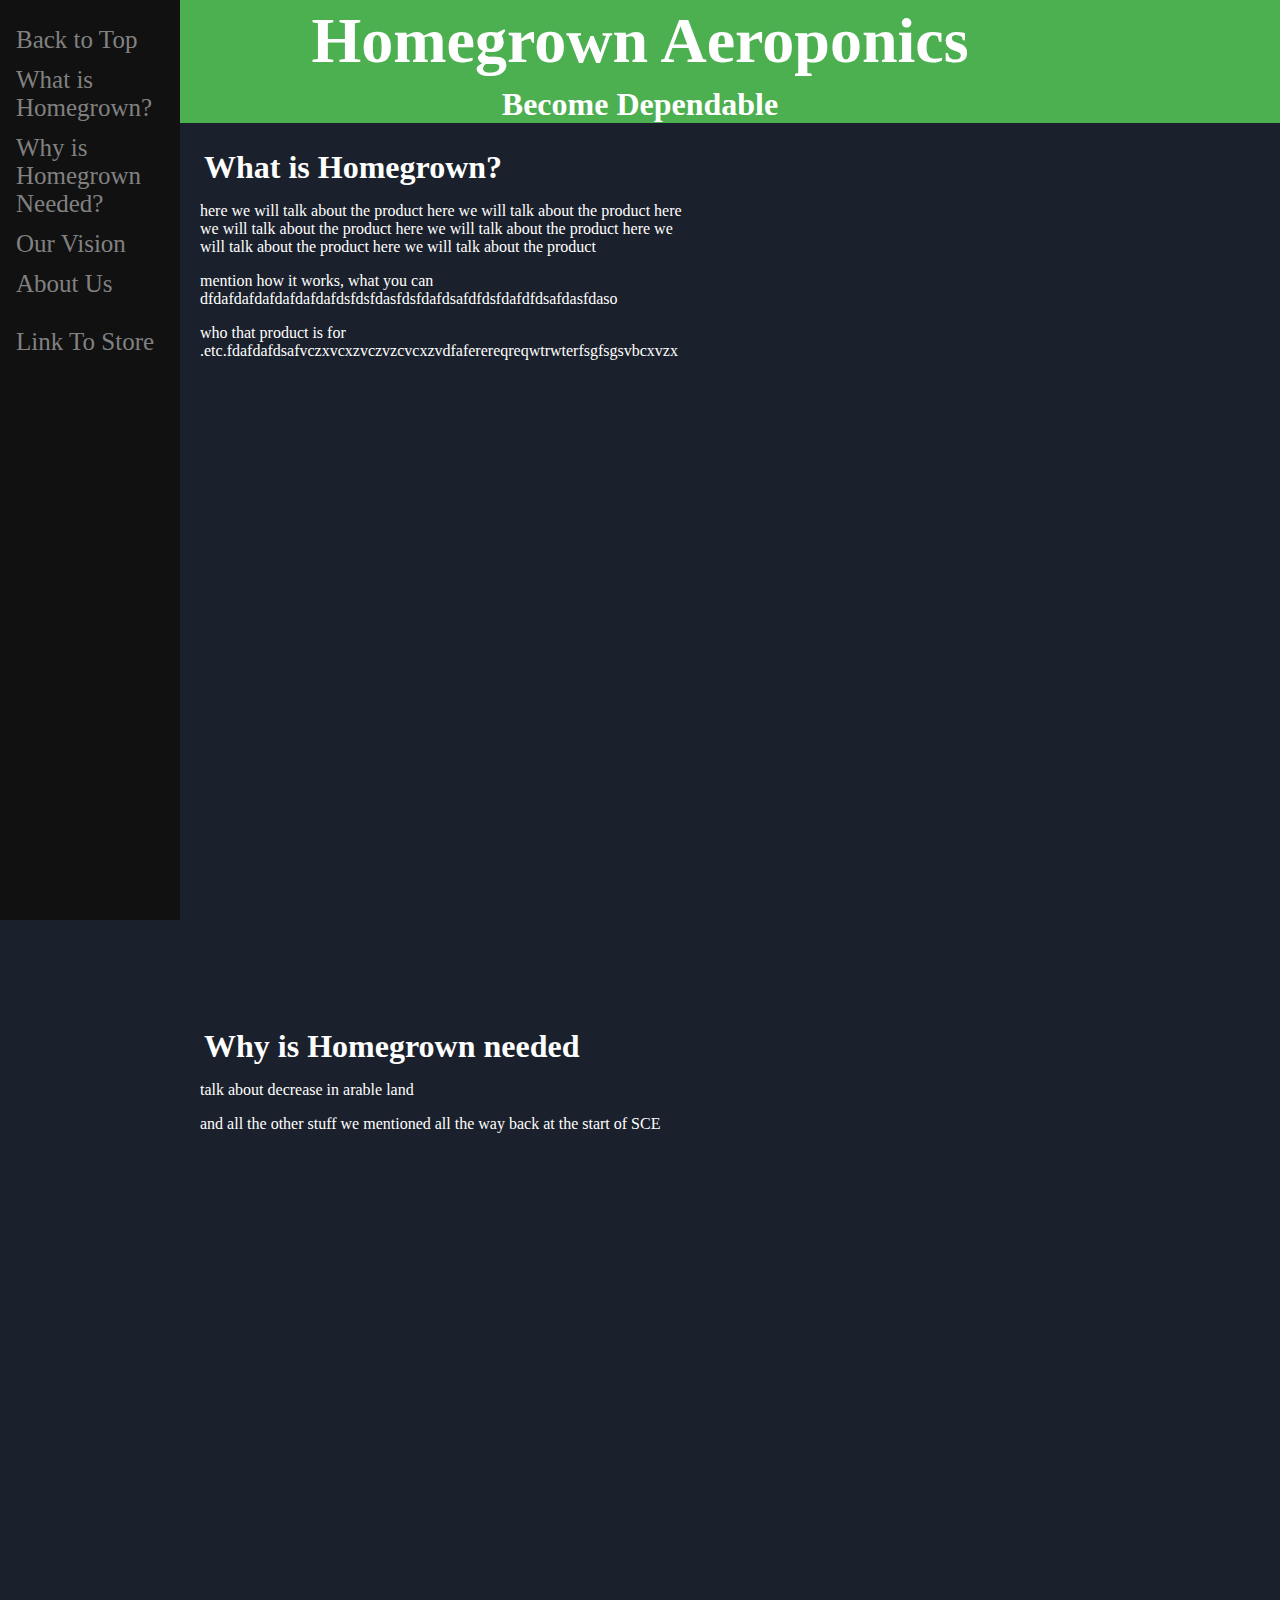
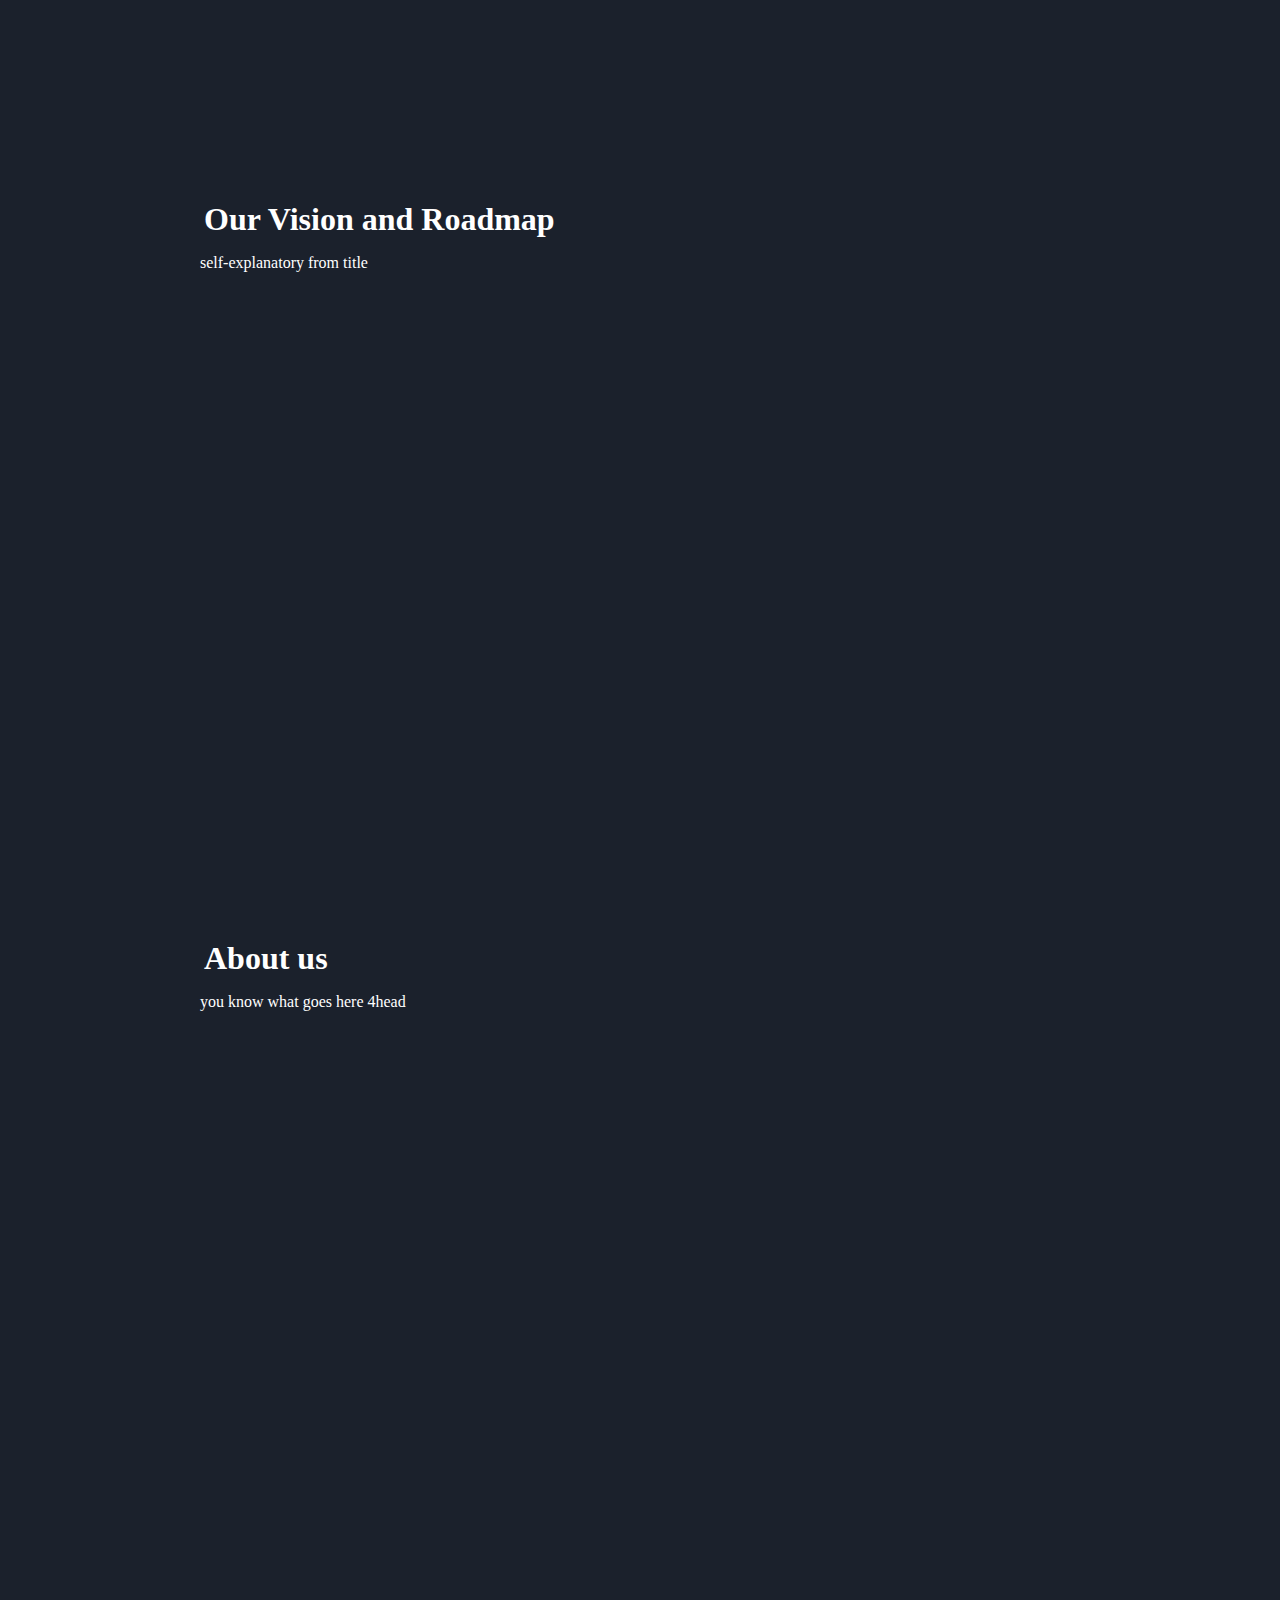
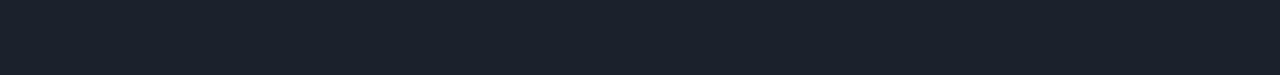
==== index.html @ cb5ba288 "Update index.html" ====
<!DOCTYPE html>
<html lang="en">
<head>
<link rel="stylesheet" href="styles.css">
<Title>Homegrown Aeroponics</title>
</head>
<body>
<!--heading of page-->
<div class="ButtonDiv">
<!--<img src="badabong.png" style="width:5%;position: absolute;margin-left:800;"> no image-->
<h1 id="topofpage" class="title">Homegrown Aeroponics</h1>
<h2 class="subtitle">Become Dependable</h2>
</div>
<!--heading of page-->

<div class="SidePanel">
	<a href="#topofpage">Back to Top</a>
	<a href="#Whatis">What is Homegrown?</a>
	<a href="#Whyis">Why is Homegrown Needed?</a>
	<a href="#futureof">Our Vision</a>
	<a href="#aboutus">About Us</a>
	<br>
	<a onclick="">Link To Store</a>
</div>

<br>
<div class="SideTextArea">
<h2 id="Whatis">What is Homegrown?</h2>
<p>here we will talk about the product here we will talk about the product here we will talk about the product here we will talk about the product here we will talk about the product here we will talk about the product </p>
<p>mention how it works, what you can dfdafdafdafdafdafdafdsfdsfdasfdsfdafdsafdfdsfdafdfdsafdasfdaso</p>
<p>who that product is for .etc.fdafdafdsafvczxvcxzvczvzcvcxzvdfaferereqreqwtrwterfsgfsgsvbcxvzx</p>
</div>

<br><br><br><br><br><br><br><br><br><br><br><br><br><br><br><br><br><br>
<br><br><br><br><br><br><br><br><br><br><br><br><br><br><br><br><br><br>

<div class="SideTextArea">
<h2 id="Whyis">Why is Homegrown needed</h2>
<p>talk about decrease in arable land<p>
<p>and all the other stuff we mentioned all the way back at the start of SCE<p>
</div>

<br><br><br><br><br><br><br><br><br><br><br><br><br><br><br><br><br><br>
<br><br><br><br><br><br><br><br><br><br><br><br><br><br><br><br><br><br>

<div class="SideTextArea">
<h2 id="futureof">Our Vision and Roadmap</h2>
<p>self-explanatory from title<p>
</div>

<br><br><br><br><br><br><br><br><br><br><br><br><br><br><br><br><br><br>
<br><br><br><br><br><br><br><br><br><br><br><br><br><br><br><br><br><br>

<div class="SideTextArea">
<h2 id="aboutus">About us</h2>
<p>you know what goes here 4head</p>
<br><br><br><br><br><br><br><br><br><br><br><br><br><br><br><br><br><br>
<br><br><br><br><br><br><br><br><br><br><br><br><br><br><br><br><br><br>
</div>
</body>
</html>
---- styles.css ----
body
{
	background-color:#1b212c;
	margin:0;
}
html 
{
  scroll-behavior: smooth;
}

.ButtonDiv
{
	background-color:#4CAF50;
	text-align:center;
	margin-top:-4px;
	transition: 1s ease;
}
.button
{
	background-color:#4CAF50;
	border: none;
	color: white;
	padding: 5px 5px;
	text-align: center;
	text-decoration: none;
	display: inline-block;
	font-size: 20px;
	margin: 4px 2px;
	cursor: pointer;
	transition: 1s ease;
}

.button:hover
{
	background-color: rgba(0, 0, 0, 0.3);
}
.Area
{
	background-color:blue
}
.title
{
	color:white;
	text-align: center;
	font-size:64px;
	margin-top: 4px;
	margin-bottom: 4px;
	padding-top: 4px;
	padding-bottom: 4px;
}
.subtitle
{
	color:white;
	text-align: center;
	font-size:32px;
	margin-top: 4px;

}

h1
{
	color:white;
	font-size: 64px;
	margin-top: 4px;
	margin-bottom: 4px;
}
h2,h3,h4,h5,h6 
{
	color:white;
	font-size: 32px;
	margin: 4px 4px;
}
p
{
	color: white;
}
.SideTextArea
{
	height: 100%;
	width: 500px;
	z-index: 1;
	top:0;
	padding-left:200px;
	transition: 1s ease;
}
.SidePanel
{
	height: 100%;
	width: 180px;
	position: fixed;
	z-index: 1;
	top:0;
	left:0;
	background-color: #111;
	overflow-x: hidden;
	padding-top: 20px;
	transition: 1s ease;
}
.SidePanel a 
{
	padding: 6px 8px 6px 16px;
	text-decoration: none;
	font-size: 25px;
	color: #818181;
	display: block;
}
.SidePanel a:hover 
{
	color: #f1f1f1;
}
.main 
{
	margin-left: 160px; 
	padding: 0px 10px;
}
@media screen and (max-height: 450px) 
{
  .sidenav {padding-top: 15px;}
  .sidenav a {font-size: 18px;}
}
.maintext
{
	text-align:center;
	font-size: 24px;
}

/*images*/
.cursor
{
	cursor: pointer;
}
.ImgGallery /*the mainDiv class for images*/
{
	display:block;
	margin-left:auto;
	margin-right:auto;
	position: relative; 
	max-width: 800px;
}
.Images /*Div Class for the images themselves*/
{
	display:none;
	position:relative;
	text-align:center;/*centers the images*/
}
.CapCon
{
	height:auto;
	width:100%;
}
.fadeout
{
	-webkit-animation-name: fade;
	-webkit-animation-duration: 1.5s;
	animation-name: fade;
	animation-duration: 1.5s;
}
.CaptionText
{
	position: absolute;
	bottom: 0;
	background: rgba(0, 0, 0, 0.5); 
	width: 100%;
	transition: .5s ease;
	opacity:1;
	color: white;
	font-size: 20px;
	padding: 20px;
}
.row:after 
{
  content: "";
  display: table;
  clear: both;
}
.column 
{
  float: left;
  width: 16.66%;
}
.Thumbnail
{
	opacity:0.5;
}
.active, .Thumbnail:hover
{
	opacity: 1;
}
@-webkit-keyframes fade
{
	from {opacity: .4}
	to {opacity: 1}
}

@keyframes fade
{
  from {opacity: .4}
  to {opacity: 1}
}
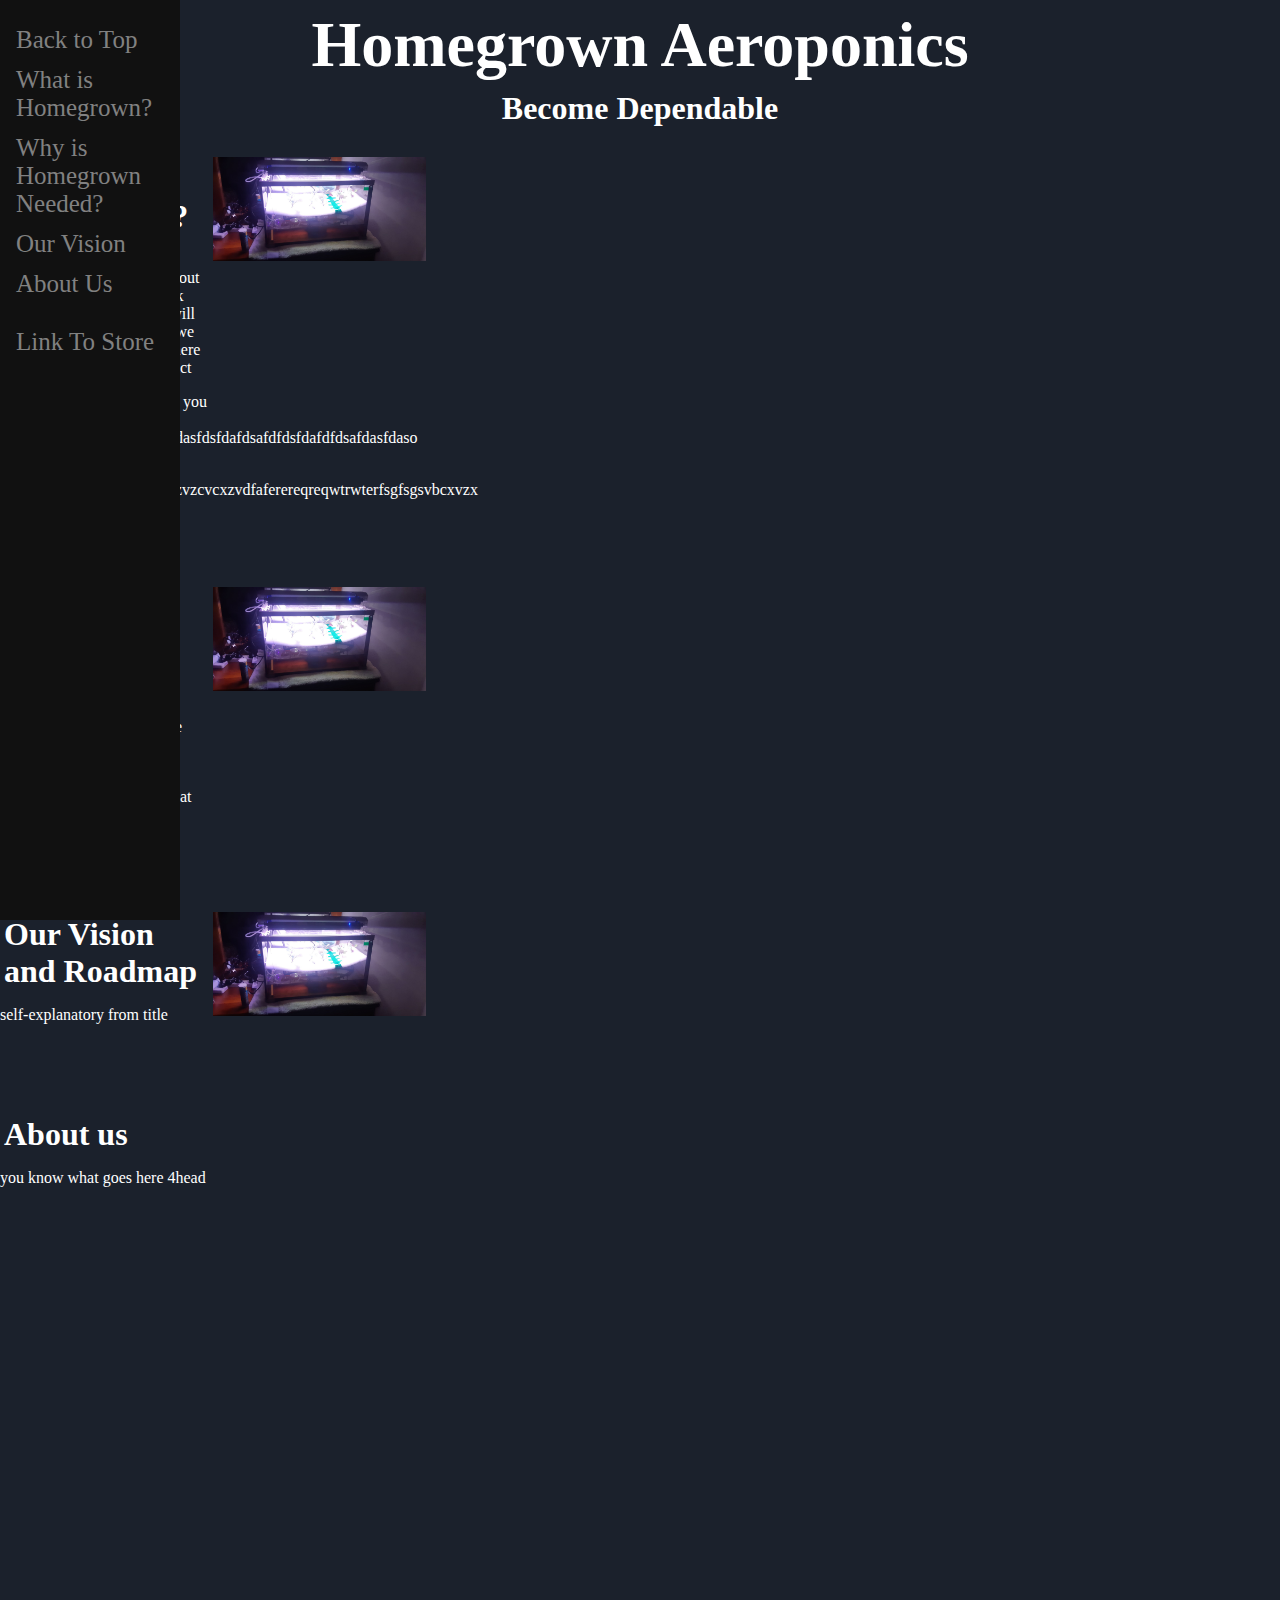
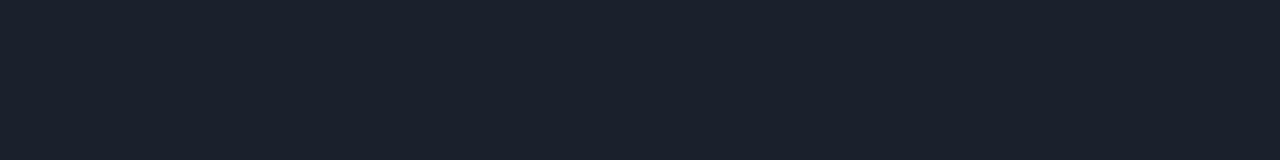
==== commit 3b66323b: "Update index.html" ====
--- a/index.html
+++ b/index.html
@@ -6,8 +6,7 @@
 </head>
 <body>
 <!--heading of page-->
-<div class="ButtonDiv">
-<!--<img src="badabong.png" style="width:5%;position: absolute;margin-left:800;"> no image-->
+<div class="Header">
 <h1 id="topofpage" class="title">Homegrown Aeroponics</h1>
 <h2 class="subtitle">Become Dependable</h2>
 </div>
@@ -22,38 +21,60 @@
 	<br>
 	<a onclick="">Link To Store</a>
 </div>
-
 <br>
-<div class="SideTextArea">
+<div class="AreaBox row">		
+<div class="column">
 <h2 id="Whatis">What is Homegrown?</h2>
-<p>here we will talk about the product here we will talk about the product here we will talk about the product here we will talk about the product here we will talk about the product here we will talk about the product </p>
-<p>mention how it works, what you can dfdafdafdafdafdafdafdsfdsfdasfdsfdafdsafdfdsfdafdfdsafdasfdaso</p>
-<p>who that product is for .etc.fdafdafdsafvczxvcxzvczvzcvcxzvdfaferereqreqwtrwterfsgfsgsvbcxvzx</p>
+<p> here we will talk about the product here we will talk about the product here we will talk about the product here we will talk about the product here we will talk about the product here we will talk about the product </p>
+<p> mention how it works, what you can dfdafdafdafdafdafdafdsfdsfdasfdsfdafdsafdfdsfdafdfdsafdasfdaso</p>
+<p> who that product is for .etc.fdafdafdsafvczxvcxzvczvzcvcxzvdfaferereqreqwtrwterfsgfsgsvbcxvzx</p>
+</div>
+<div class="column">
+<img style ="width:100%" src="test2.png">
+</div>
 </div>
 
-<br><br><br><br><br><br><br><br><br><br><br><br><br><br><br><br><br><br>
-<br><br><br><br><br><br><br><br><br><br><br><br><br><br><br><br><br><br>
+<div>
+<br><br>
+<br><br>
+</div>
 
-<div class="SideTextArea">
-<h2 id="Whyis">Why is Homegrown needed</h2>
+<div class="AreaBox row">
+<div class="column">
+<h2 id="Whyis">Why is Homegrown needed?</h2>
 <p>talk about decrease in arable land<p>
 <p>and all the other stuff we mentioned all the way back at the start of SCE<p>
 </div>
+<div class="column">
+<img style ="width:100%" src="test2.png">
+</div>
+</div>
 
-<br><br><br><br><br><br><br><br><br><br><br><br><br><br><br><br><br><br>
-<br><br><br><br><br><br><br><br><br><br><br><br><br><br><br><br><br><br>
+<div>
+<br><br>
+<br><br>
+</div>
 
-<div class="SideTextArea">
+<div class="AreaBox row">
+<div class="column">
 <h2 id="futureof">Our Vision and Roadmap</h2>
 <p>self-explanatory from title<p>
 </div>
+<div class="column">
+<img style ="width:100%" src="test2.png">
+</div>
+</div>
 
-<br><br><br><br><br><br><br><br><br><br><br><br><br><br><br><br><br><br>
-<br><br><br><br><br><br><br><br><br><br><br><br><br><br><br><br><br><br>
+<div>
+<br><br>
+<br><br>
+</div>
 
-<div class="SideTextArea">
+<div class="AreaBox row">
+<div class="column">
 <h2 id="aboutus">About us</h2>
 <p>you know what goes here 4head</p>
+</div>
 <br><br><br><br><br><br><br><br><br><br><br><br><br><br><br><br><br><br>
 <br><br><br><br><br><br><br><br><br><br><br><br><br><br><br><br><br><br>
 </div>
--- a/styles.css
+++ b/styles.css
@@ -54,7 +54,7 @@
 	text-align: center;
 	font-size:32px;
 	margin-top: 4px;
-
+	padding-bottom: 8px;
 }
 
 h1
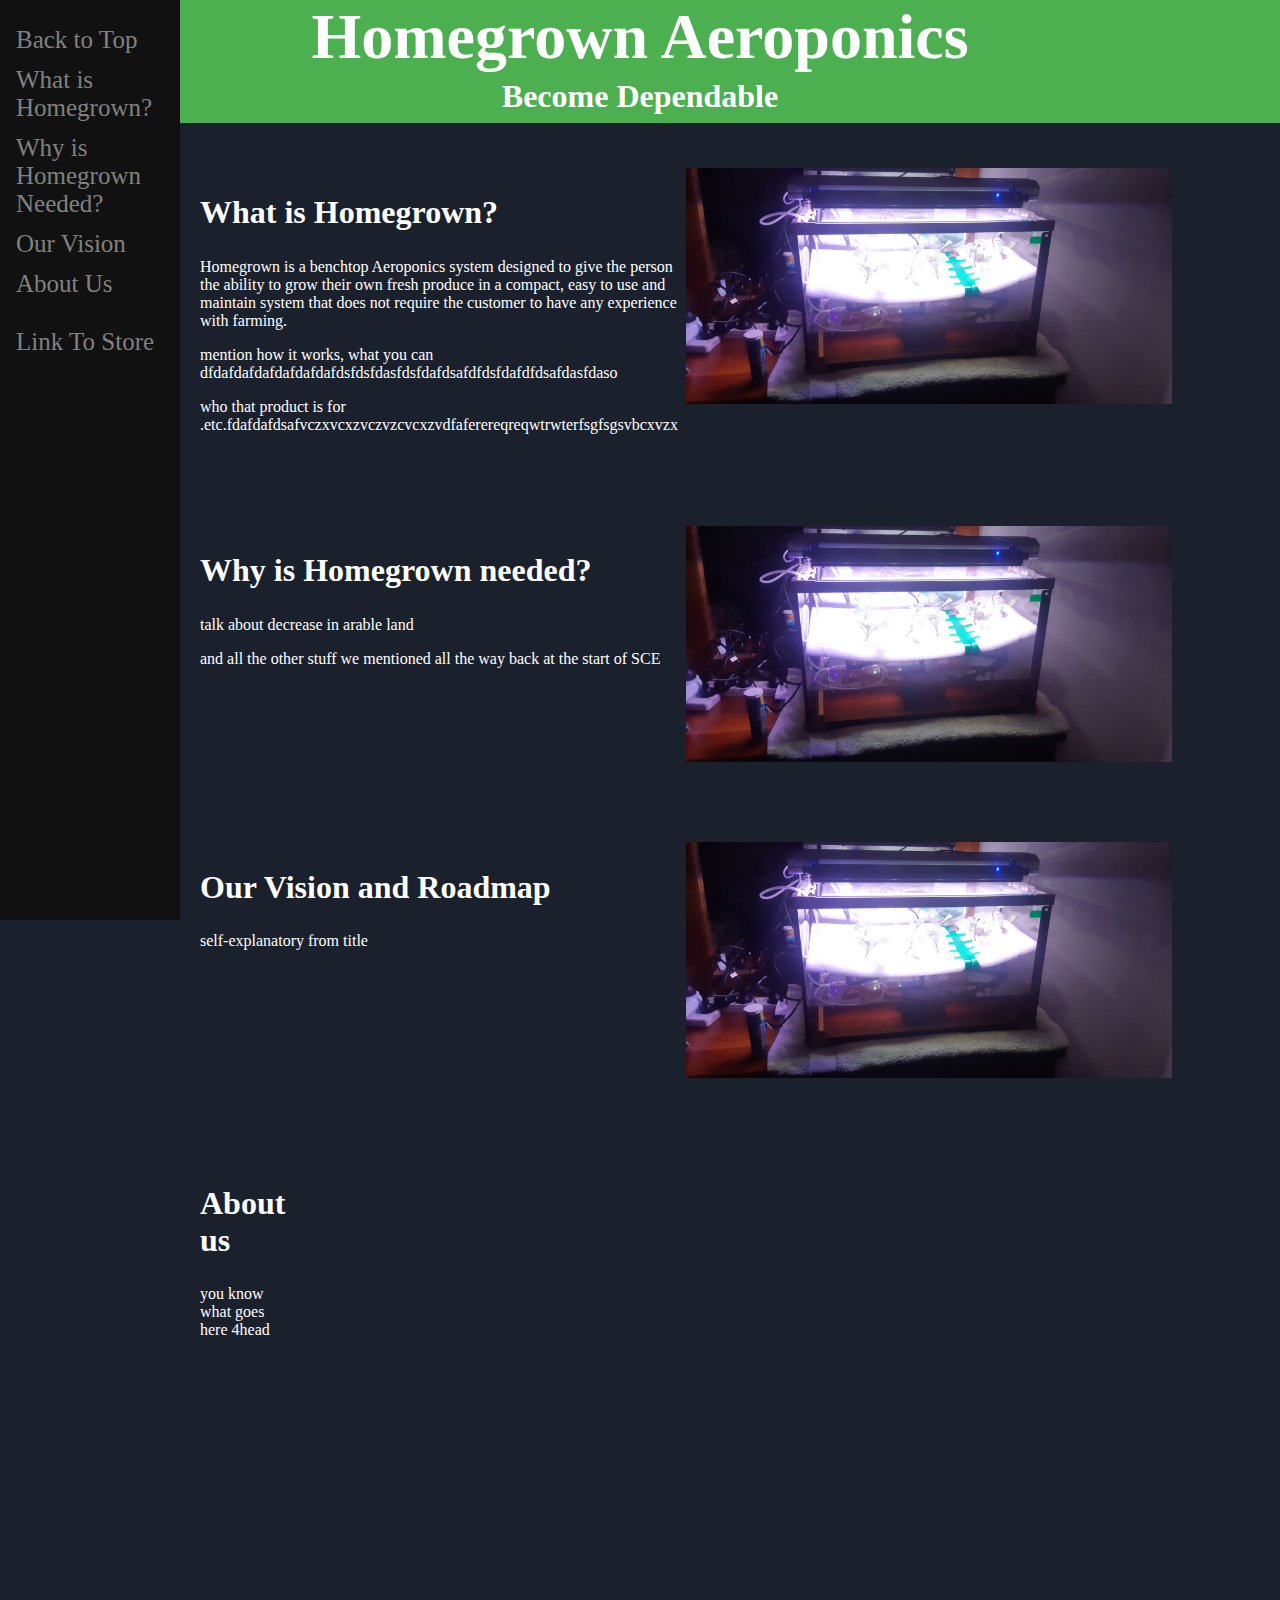
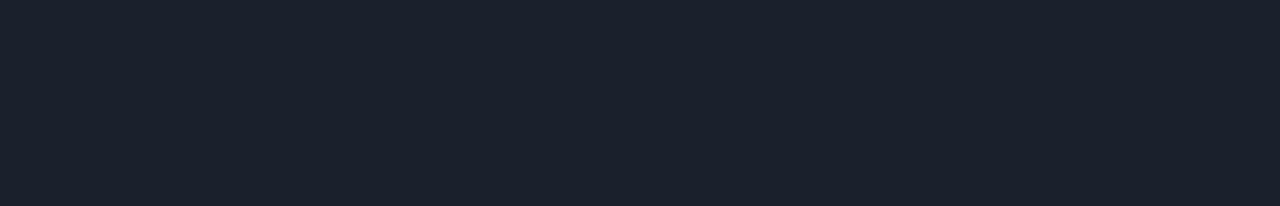
==== commit 22a789cd: "Update index.html" ====
--- a/index.html
+++ b/index.html
@@ -25,7 +25,7 @@
 <div class="AreaBox row">		
 <div class="column">
 <h2 id="Whatis">What is Homegrown?</h2>
-<p> here we will talk about the product here we will talk about the product here we will talk about the product here we will talk about the product here we will talk about the product here we will talk about the product </p>
+<p>Homegrown is a benchtop Aeroponics system designed to give the person the ability to grow their own fresh produce in a compact, easy to use and maintain system that does not require the customer to have any experience with farming.</p>
 <p> mention how it works, what you can dfdafdafdafdafdafdafdsfdsfdasfdsfdafdsafdfdsfdafdfdsafdasfdaso</p>
 <p> who that product is for .etc.fdafdafdsafvczxvcxzvczvzcvcxzvdfaferereqreqwtrwterfsgfsgsvbcxvzx</p>
 </div>
@@ -55,7 +55,7 @@
 <br><br>
 </div>
 
-<div class="AreaBox row">
+<div class="AreaBox row ">
 <div class="column">
 <h2 id="futureof">Our Vision and Roadmap</h2>
 <p>self-explanatory from title<p>
--- a/styles.css
+++ b/styles.css
@@ -8,49 +8,26 @@
   scroll-behavior: smooth;
 }
 
-.ButtonDiv
+.Header
 {
 	background-color:#4CAF50;
 	text-align:center;
 	margin-top:-4px;
 	transition: 1s ease;
 }
-.button
-{
-	background-color:#4CAF50;
-	border: none;
-	color: white;
-	padding: 5px 5px;
-	text-align: center;
-	text-decoration: none;
-	display: inline-block;
-	font-size: 20px;
-	margin: 4px 2px;
-	cursor: pointer;
-	transition: 1s ease;
-}
 
-.button:hover
-{
-	background-color: rgba(0, 0, 0, 0.3);
-}
-.Area
-{
-	background-color:blue
-}
 .title
 {
-	color:white;
 	text-align: center;
+	overflow-x: hidden;
 	font-size:64px;
 	margin-top: 4px;
 	margin-bottom: 4px;
-	padding-top: 4px;
-	padding-bottom: 4px;
+
 }
 .subtitle
 {
-	color:white;
+	overflow-x: hidden;
 	text-align: center;
 	font-size:32px;
 	margin-top: 4px;
@@ -61,27 +38,55 @@
 {
 	color:white;
 	font-size: 64px;
-	margin-top: 4px;
-	margin-bottom: 4px;
 }
 h2,h3,h4,h5,h6 
 {
 	color:white;
 	font-size: 32px;
-	margin: 4px 4px;
 }
 p
 {
 	color: white;
 }
-.SideTextArea
+
+.AreaBox
 {
 	height: 100%;
-	width: 500px;
+	padding-left:200px;
+	transition: 1s ease;
 	z-index: 1;
 	top:0;
-	padding-left:200px;
+	display:inline-block;
+	
+}
+.row:after
+{
+	content:"";
+	display:table;
+	clear:both;
+}
+.column
+{
+	float:left;
+	width:45%;
+	
+}
+
+.LeftArea
+{
+	width: 500px;
+}
+.RightImages
+{
+	height: 100%;
+	z-index: 1;
+	top:0;
+	padding-right:50px;
 	transition: 1s ease;
+	text-align:Right;
+	top:0;
+	
+
 }
 .SidePanel
 {
@@ -117,11 +122,6 @@
 {
   .sidenav {padding-top: 15px;}
   .sidenav a {font-size: 18px;}
-}
-.maintext
-{
-	text-align:center;
-	font-size: 24px;
 }
 
 /*images*/
@@ -167,17 +167,7 @@
 	font-size: 20px;
 	padding: 20px;
 }
-.row:after 
-{
-  content: "";
-  display: table;
-  clear: both;
-}
-.column 
-{
-  float: left;
-  width: 16.66%;
-}
+
 .Thumbnail
 {
 	opacity:0.5;
@@ -197,3 +187,5 @@
   from {opacity: .4}
   to {opacity: 1}
 }
+
+
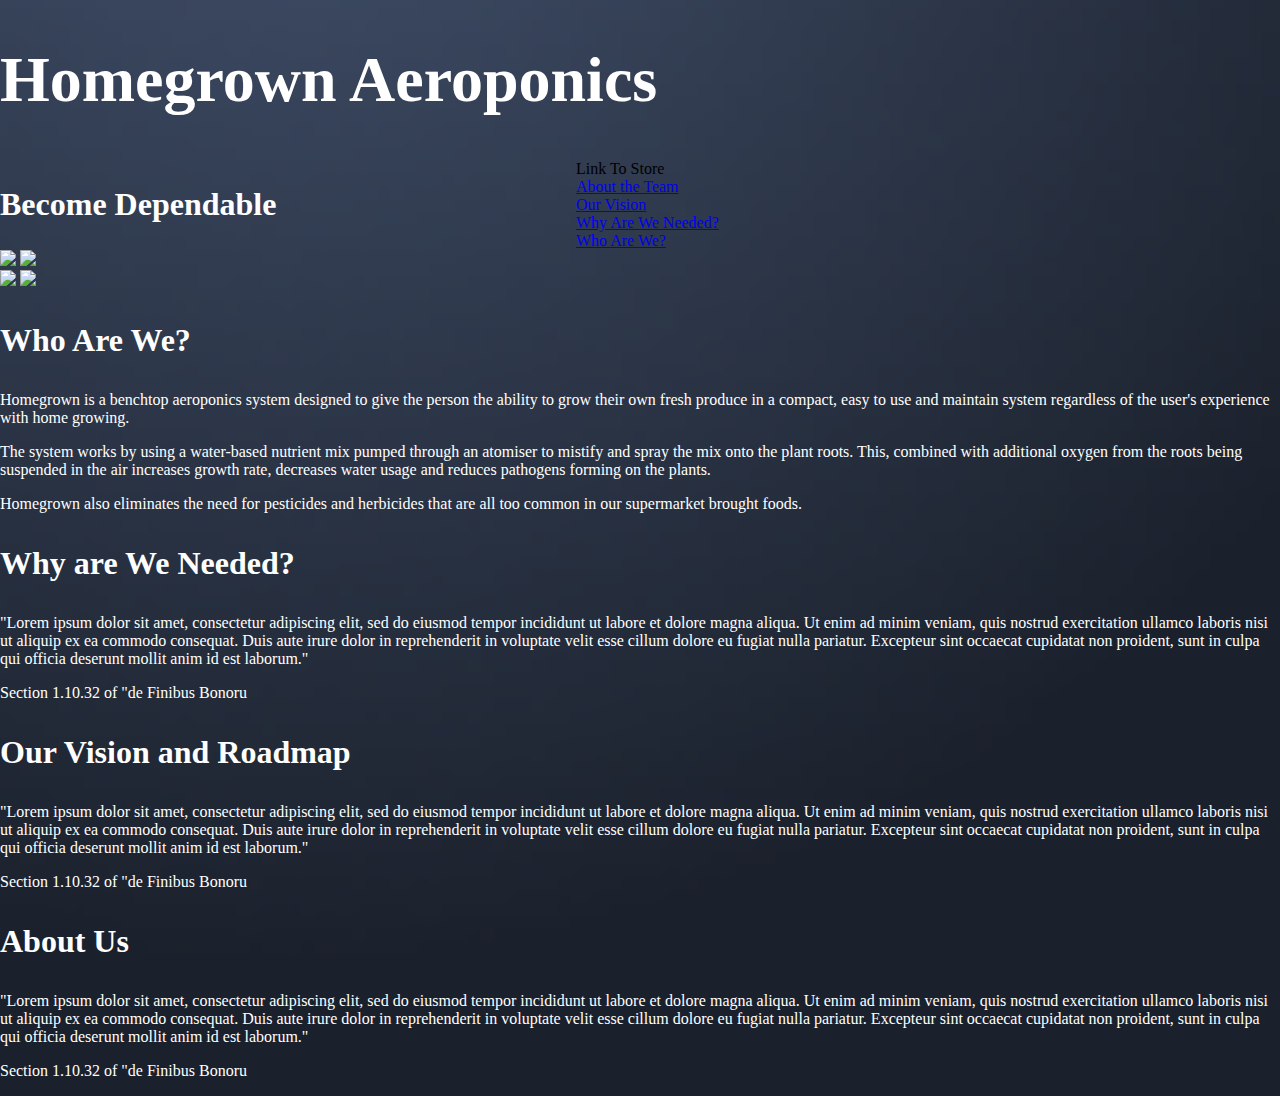
==== commit 542185af: "Update index.html" ====
--- a/index.html
+++ b/index.html
@@ -1,82 +1,53 @@
 <!DOCTYPE html>
 <html lang="en">
 <head>
+<!--<meta name="viewport" content="width=device-width, initial-scale=1.0">-->
 <link rel="stylesheet" href="styles.css">
 <Title>Homegrown Aeroponics</title>
 </head>
 <body>
-<!--heading of page-->
-<div class="Header">
-<h1 id="topofpage" class="title">Homegrown Aeroponics</h1>
-<h2 class="subtitle">Become Dependable</h2>
+<div>
+	<h1 class="Title">Homegrown Aeroponics</h1>
+	<div class="row BarVisual">
+		<h2 class="Subtitle column ">Become Dependable</h2>
+		<a class="TopMenuBar column" onclick="">Link To Store</a>
+		<a class="TopMenuBar column" href="#aboutus">About the Team</a>
+		<a class="TopMenuBar column" href="#futureof">Our Vision</a>
+		<a class="TopMenuBar column" href="#Whyis">Why Are We Needed?</a>
+		<a class="TopMenuBar column" href="#Whatis">Who Are We?</a>
+	</div>
 </div>
-<!--heading of page-->
-
-<div class="SidePanel">
-	<a href="#topofpage">Back to Top</a>
-	<a href="#Whatis">What is Homegrown?</a>
-	<a href="#Whyis">Why is Homegrown Needed?</a>
-	<a href="#futureof">Our Vision</a>
-	<a href="#aboutus">About Us</a>
-	<br>
-	<a onclick="">Link To Store</a>
+<div class="ImageContainer">
+	<div id="ImageBase"> 
+		<img class="LeftSide bottomimg" src="land.jpeg">
+		<img class="LeftSide LeftTopImg" src="shovel.jpeg">
+	</div>
+	<div id="ImageBase"> 
+		<img class="RightSide bottomimg" src="land.jpeg">
+		<img class="RightSide RightTopImg" src="shovel.jpeg">
+	</div>
 </div>
-<br>
-<div class="AreaBox row">		
-<div class="column">
-<h2 id="Whatis">What is Homegrown?</h2>
-<p>Homegrown is a benchtop Aeroponics system designed to give the person the ability to grow their own fresh produce in a compact, easy to use and maintain system that does not require the customer to have any experience with farming.</p>
-<p> mention how it works, what you can dfdafdafdafdafdafdafdsfdsfdasfdsfdafdsafdfdsfdafdfdsafdasfdaso</p>
-<p> who that product is for .etc.fdafdafdsafvczxvcxzvczvzcvcxzvdfaferereqreqwtrwterfsgfsgsvbcxvzx</p>
+<div class="Page-Headers" id="Whatis">
+<h3>Who Are We?</h3>
+<p>Homegrown is a benchtop aeroponics system designed to give the person the ability to grow their own fresh produce in a compact, easy to use and maintain system regardless of the user's experience with home growing.</p>
+<p> The system works by using a water-based nutrient mix pumped through an atomiser to mistify and spray the mix onto the plant roots. This, combined with additional oxygen from the roots being suspended in the air increases growth rate, decreases water usage and reduces pathogens forming on the plants.</p>
+<p>Homegrown also eliminates the need for pesticides and herbicides that are all too common in our supermarket brought foods.</p>
 </div>
-<div class="column">
-<img style ="width:100%" src="test2.png">
+<div class="Page-Headers" id="Whyis">
+<h3>Why are We Needed?</h3>
+<p>"Lorem ipsum dolor sit amet, consectetur adipiscing elit, sed do eiusmod tempor incididunt ut labore et dolore magna aliqua. Ut enim ad minim veniam, quis nostrud exercitation ullamco laboris nisi ut aliquip ex ea commodo consequat. Duis aute irure dolor in reprehenderit in voluptate velit esse cillum dolore eu fugiat nulla pariatur. Excepteur sint occaecat cupidatat non proident, sunt in culpa qui officia deserunt mollit anim id est laborum."</p>
+<p>Section 1.10.32 of "de Finibus Bonoru</p>
 </div>
+<div class="Page-Headers" id="futureof">
+<h3>Our Vision and Roadmap</h3>
+<p>"Lorem ipsum dolor sit amet, consectetur adipiscing elit, sed do eiusmod tempor incididunt ut labore et dolore magna aliqua. Ut enim ad minim veniam, quis nostrud exercitation ullamco laboris nisi ut aliquip ex ea commodo consequat. Duis aute irure dolor in reprehenderit in voluptate velit esse cillum dolore eu fugiat nulla pariatur. Excepteur sint occaecat cupidatat non proident, sunt in culpa qui officia deserunt mollit anim id est laborum."</p>
+<p>Section 1.10.32 of "de Finibus Bonoru</p>
 </div>
-
-<div>
-<br><br>
-<br><br>
-</div>
-
-<div class="AreaBox row">
-<div class="column">
-<h2 id="Whyis">Why is Homegrown needed?</h2>
-<p>talk about decrease in arable land<p>
-<p>and all the other stuff we mentioned all the way back at the start of SCE<p>
-</div>
-<div class="column">
-<img style ="width:100%" src="test2.png">
-</div>
-</div>
-
-<div>
-<br><br>
-<br><br>
-</div>
-
-<div class="AreaBox row ">
-<div class="column">
-<h2 id="futureof">Our Vision and Roadmap</h2>
-<p>self-explanatory from title<p>
-</div>
-<div class="column">
-<img style ="width:100%" src="test2.png">
-</div>
-</div>
-
-<div>
-<br><br>
-<br><br>
-</div>
-
-<div class="AreaBox row">
-<div class="column">
-<h2 id="aboutus">About us</h2>
-<p>you know what goes here 4head</p>
-</div>
-<br><br><br><br><br><br><br><br><br><br><br><br><br><br><br><br><br><br>
-<br><br><br><br><br><br><br><br><br><br><br><br><br><br><br><br><br><br>
+<div class="Page-Headers" id="aboutus">
+<h3>About Us</h3>
+<p>"Lorem ipsum dolor sit amet, consectetur adipiscing elit, sed do eiusmod tempor incididunt ut labore et dolore magna aliqua. Ut enim ad minim veniam, quis nostrud exercitation ullamco laboris nisi ut aliquip ex ea commodo consequat. Duis aute irure dolor in reprehenderit in voluptate velit esse cillum dolore eu fugiat nulla pariatur. Excepteur sint occaecat cupidatat non proident, sunt in culpa qui officia deserunt mollit anim id est laborum."</p>
+<p>Section 1.10.32 of "de Finibus Bonoru</p>
 </div>
 </body>
 </html>
+
--- a/styles.css
+++ b/styles.css
@@ -2,6 +2,9 @@
 {
 	background-color:#1b212c;
 	margin:0;
+	font-family:"Tahoma";
+	background-image:url('backgroundattempt3.png');
+	background-size:cover;
 }
 html 
 {
@@ -47,6 +50,7 @@
 p
 {
 	color: white;
+	font-size:16px
 }
 
 .AreaBox
@@ -76,17 +80,9 @@
 {
 	width: 500px;
 }
-.RightImages
+.AltColour
 {
-	height: 100%;
-	z-index: 1;
-	top:0;
-	padding-right:50px;
-	transition: 1s ease;
-	text-align:Right;
-	top:0;
-	
-
+	background-color:#44536f;
 }
 .SidePanel
 {
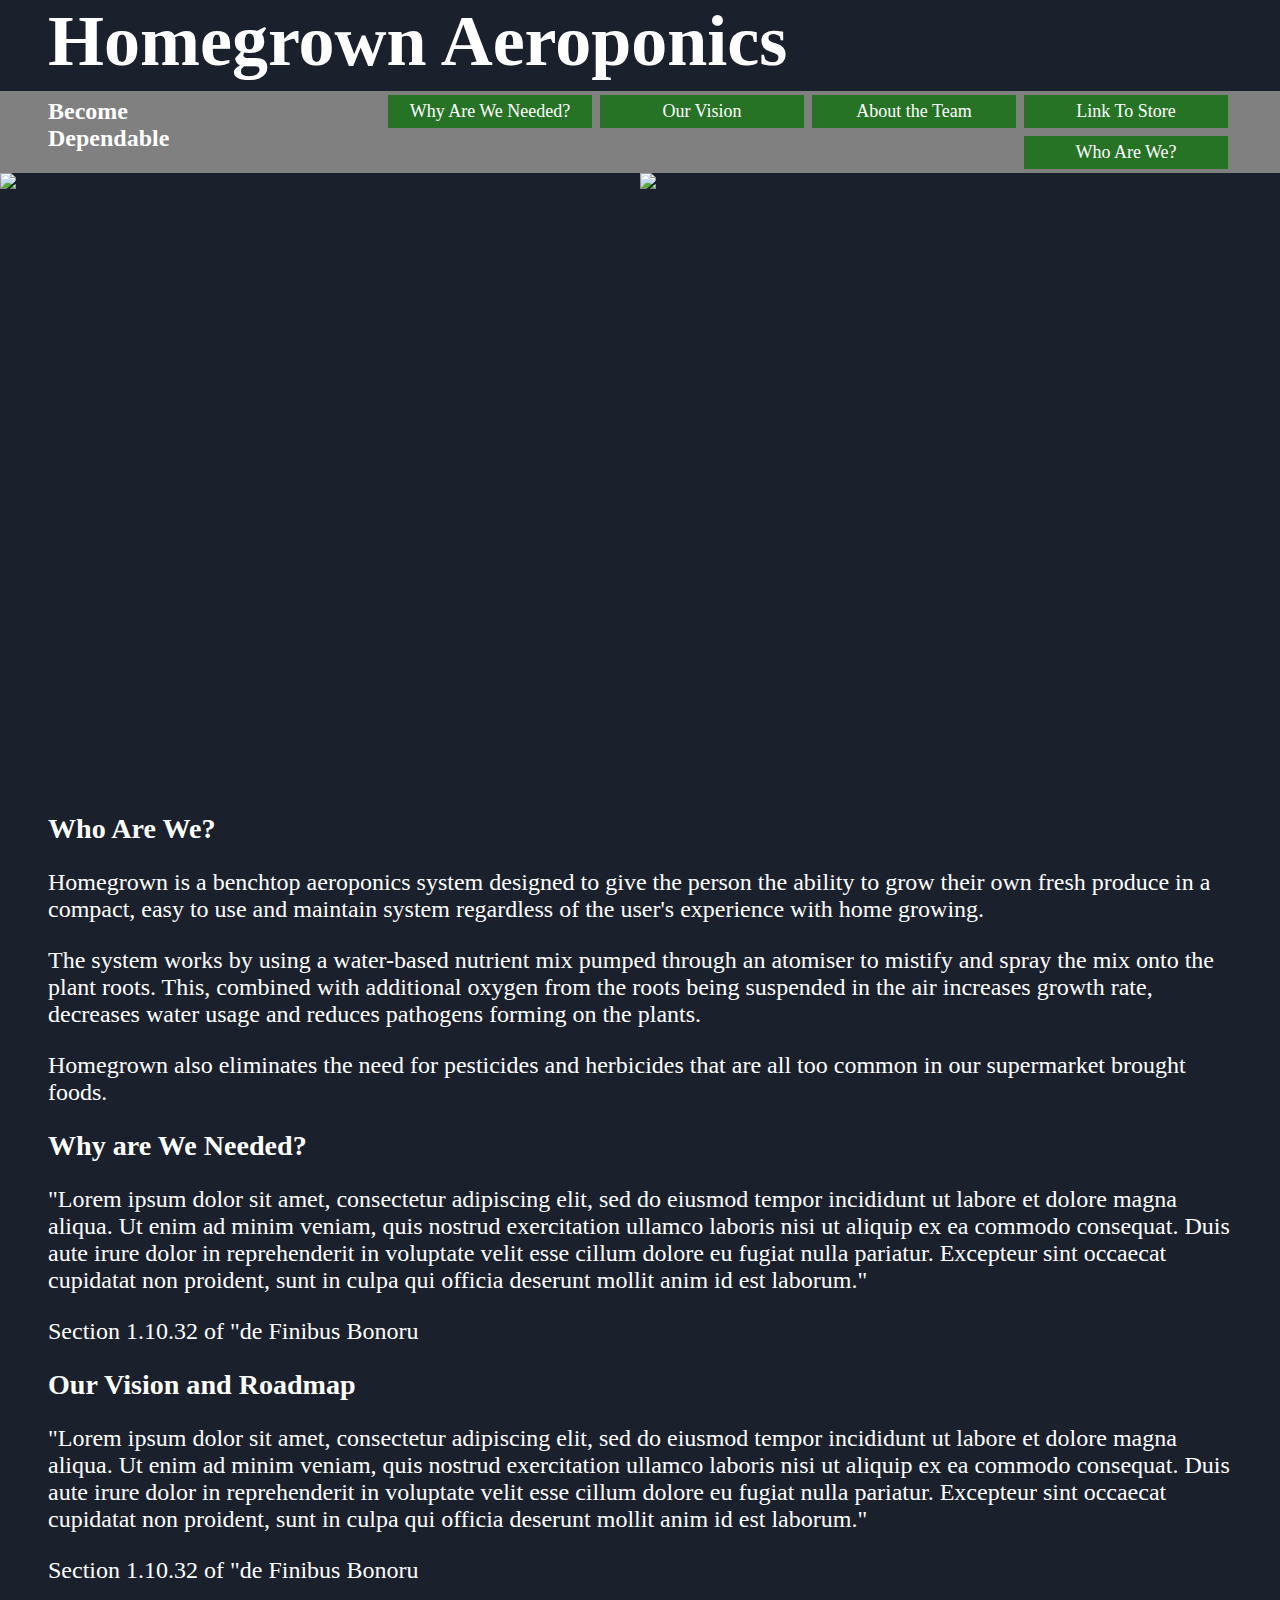
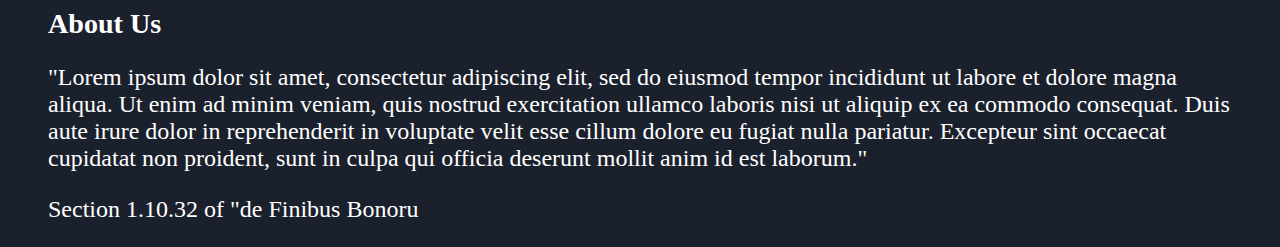
==== commit 5e863e7d: "Update index.html" ====
--- a/index.html
+++ b/index.html
@@ -19,12 +19,12 @@
 </div>
 <div class="ImageContainer">
 	<div id="ImageBase"> 
-		<img class="LeftSide bottomimg" src="land.jpeg">
-		<img class="LeftSide LeftTopImg" src="shovel.jpeg">
+		<img class="LeftSide bottomimg" src="land.png">
+		<img class="LeftSide LeftTopImg" src="shovel.png">
 	</div>
 	<div id="ImageBase"> 
-		<img class="RightSide bottomimg" src="land.jpeg">
-		<img class="RightSide RightTopImg" src="shovel.jpeg">
+		<img class="RightSide bottomimg" src="land.png">
+		<img class="RightSide RightTopImg" src="shovel.png">
 	</div>
 </div>
 <div class="Page-Headers" id="Whatis">
--- a/styles.css
+++ b/styles.css
@@ -2,66 +2,75 @@
 {
 	background-color:#1b212c;
 	margin:0;
-	font-family:"Tahoma";
-	background-image:url('backgroundattempt3.png');
+	font-family:"Helvetic";
 	background-size:cover;
+	
+}
+div
+{
+	transition: 1s ease
 }
 html 
 {
   scroll-behavior: smooth;
 }
-
-.Header
+h3
 {
-	background-color:#4CAF50;
-	text-align:center;
-	margin-top:-4px;
-	transition: 1s ease;
+	margin: 0px;
+}
+.Title
+{
+	font-size:72px;
+	margin-top:0px;
+	margin-bottom:8px;
+	padding-left:48px;
+	padding-right:48px;
+	color:white;
+}
+.Subtitle
+{
+	font-size:24px;
+	margin-top:7px;
+	margin-bottom:7px;
+	color:white;
+}
+.Page-Headers
+{
+	font-size:24px;
+	margin-top:0px;
+	margin-bottom:0px;
+	color:white;
+	padding-left:48px;
+	padding-right:48px;
+	overflow:hidden;
+}
+.column
+{
+	float:Left;
+	width:15%;
+}
+.BarVisual
+{
+	background-color:#808080;
+	padding-left:48px;
+	padding-right:48px;
 }
 
-.title
+.TopMenuBar
 {
-	text-align: center;
-	overflow-x: hidden;
-	font-size:64px;
-	margin-top: 4px;
-	margin-bottom: 4px;
-
+	font-size:18px;
+	color:white;
+	text-decoration: none;
+	float:right;
+	width:200px;
+	text-align:center;
+	margin:4px;
+	padding:6px 2px 6px 2px;
+	background-color:rgb(38, 115, 38);
 }
-.subtitle
+.TopMenuBar:hover
 {
-	overflow-x: hidden;
-	text-align: center;
-	font-size:32px;
-	margin-top: 4px;
-	padding-bottom: 8px;
-}
-
-h1
-{
-	color:white;
-	font-size: 64px;
-}
-h2,h3,h4,h5,h6 
-{
-	color:white;
-	font-size: 32px;
-}
-p
-{
-	color: white;
-	font-size:16px
-}
-
-.AreaBox
-{
-	height: 100%;
-	padding-left:200px;
-	transition: 1s ease;
-	z-index: 1;
-	top:0;
-	display:inline-block;
-	
+	background-color:#009900;
 }
 .row:after
 {
@@ -69,119 +78,88 @@
 	display:table;
 	clear:both;
 }
-.column
+.DivSplit
 {
-	float:left;
-	width:45%;
-	
+	float:Left;
+	width:50%;
+}
+.ImageContainer
+{
+	display:block;
+	position:relative;
+	width:100%;
+	height:640px;
+	overflow:hidden;
+}
+#ImageBase
+{
+	position:relative;
+	width:auto;
+	height:auto;
+	margin:0 auto;
 }
 
-.LeftArea
+#ImageBase img.LeftSide
 {
-	width: 500px;
+	position:Absolute;
+	left:0px;
+	width:50%;
+	-webkit-transition: opacity 1s ease-in-out;
+	-moz-transition: opacity 1s ease-in-out;
+	-o-transition: opacity 1s ease-in-out;
+	transition: opacity 1s ease-in-out;
 }
-.AltColour
+#ImageBase img.RightSide
 {
-	background-color:#44536f;
-}
-.SidePanel
-{
-	height: 100%;
-	width: 180px;
-	position: fixed;
-	z-index: 1;
-	top:0;
-	left:0;
-	background-color: #111;
-	overflow-x: hidden;
-	padding-top: 20px;
-	transition: 1s ease;
-}
-.SidePanel a 
-{
-	padding: 6px 8px 6px 16px;
-	text-decoration: none;
-	font-size: 25px;
-	color: #818181;
-	display: block;
-}
-.SidePanel a:hover 
-{
-	color: #f1f1f1;
-}
-.main 
-{
-	margin-left: 160px; 
-	padding: 0px 10px;
-}
-@media screen and (max-height: 450px) 
-{
-  .sidenav {padding-top: 15px;}
-  .sidenav a {font-size: 18px;}
+	position:Absolute;
+	right:0px;
+	width:50%;
+	-webkit-transition: opacity 1s ease-in-out;
+	-moz-transition: opacity 1s ease-in-out;
+	-o-transition: opacity 1s ease-in-out;
+	transition: opacity 1s ease-in-out;
 }
 
-/*images*/
-.cursor
+/*
+for 'n' images 
+a=presentation for 1 image 
+b=duration for cross fading
+total time -> t=(a+b)*n
+*/
+/*0%, (a/t)*100, (a+b)/t*100=(1/n)*(100)100-(b/t*100)100*/
+@keyframes ImageBaseFadeInOut 
 {
-	cursor: pointer;
-}
-.ImgGallery /*the mainDiv class for images*/
-{
-	display:block;
-	margin-left:auto;
-	margin-right:auto;
-	position: relative; 
-	max-width: 800px;
-}
-.Images /*Div Class for the images themselves*/
-{
-	display:none;
-	position:relative;
-	text-align:center;/*centers the images*/
-}
-.CapCon
-{
-	height:auto;
-	width:100%;
-}
-.fadeout
-{
-	-webkit-animation-name: fade;
-	-webkit-animation-duration: 1.5s;
-	animation-name: fade;
-	animation-duration: 1.5s;
-}
-.CaptionText
-{
-	position: absolute;
-	bottom: 0;
-	background: rgba(0, 0, 0, 0.5); 
-	width: 100%;
-	transition: .5s ease;
-	opacity:1;
-	color: white;
-	font-size: 20px;
-	padding: 20px;
+	0% 
+	{
+		opacity:1;
+	}
+	45% 
+	{
+		opacity:1;
+	}
+	55% 
+	{
+		opacity:0;
+	}
+	100% 
+	{
+		opacity:0;
+	}
 }
 
-.Thumbnail
+#ImageBase img.LeftTopImg 
 {
-	opacity:0.5;
+	animation-name: ImageBaseFadeInOut;
+	animation-timing-function: ease-in-out;
+	animation-iteration-count: infinite;
+	animation-duration: 10s;
+	animation-direction: alternate;
 }
-.active, .Thumbnail:hover
+#ImageBase img.RightTopImg 
 {
-	opacity: 1;
+	animation-name: ImageBaseFadeInOut;
+	animation-timing-function: ease-in-out;
+	animation-iteration-count: infinite;
+	animation-duration: 10s;
+	animation-direction: alternate;
 }
-@-webkit-keyframes fade
-{
-	from {opacity: .4}
-	to {opacity: 1}
-}
-
-@keyframes fade
-{
-  from {opacity: .4}
-  to {opacity: 1}
-}
-
-
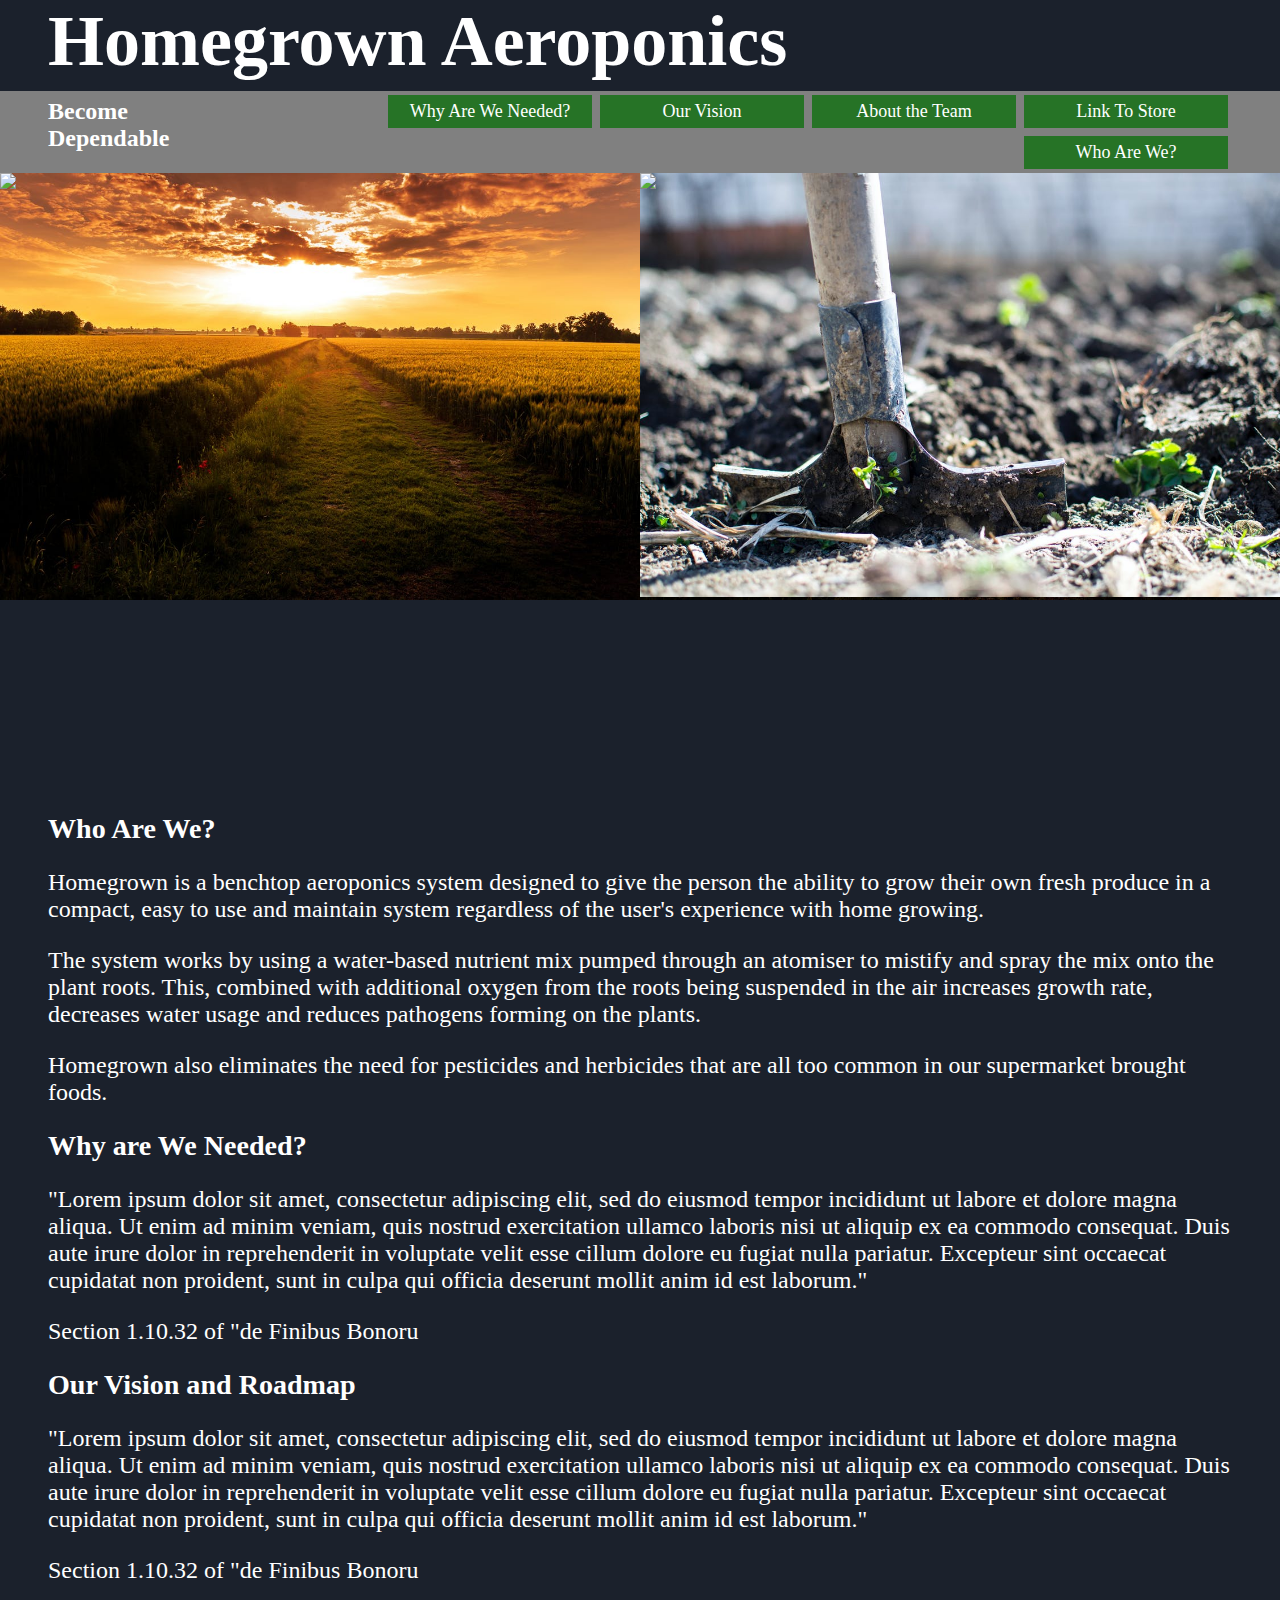
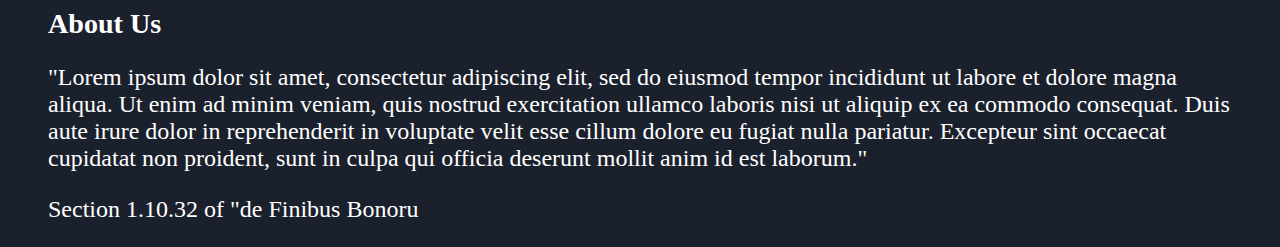
==== commit 11787bc6: "Update index.html" ====
--- a/index.html
+++ b/index.html
@@ -11,39 +11,43 @@
 	<div class="row BarVisual">
 		<h2 class="Subtitle column ">Become Dependable</h2>
 		<a class="TopMenuBar column" onclick="">Link To Store</a>
-		<a class="TopMenuBar column" href="#aboutus">About the Team</a>
-		<a class="TopMenuBar column" href="#futureof">Our Vision</a>
-		<a class="TopMenuBar column" href="#Whyis">Why Are We Needed?</a>
-		<a class="TopMenuBar column" href="#Whatis">Who Are We?</a>
+		<a class="TopMenuBar column" href="#AboutUs">About the Team</a>
+		<a class="TopMenuBar column" href="#Vision">Our Vision</a>
+		<a class="TopMenuBar column" href="#WhyAreWe">Why Are We Needed?</a>
+		<a class="TopMenuBar column" href="#WhoAreWe">Who Are We?</a>
 	</div>
 </div>
 <div class="ImageContainer">
-	<div id="ImageBase"> 
-		<img class="LeftSide bottomimg" src="land.png">
-		<img class="LeftSide LeftTopImg" src="shovel.png">
+	<div id="ImageBase" onclick="LeftChange();"> 
+		<img id="Left3" class="LeftSide" src="land.png">
+		<img id="Left2" class="LeftSide" src="plan2.png">
+		<img id="Left1" class="LeftSide" src="plan1.png"><!--topmost image-->
 	</div>
-	<div id="ImageBase"> 
-		<img class="RightSide bottomimg" src="land.png">
-		<img class="RightSide RightTopImg" src="shovel.png">
+	<div id="ImageBase" onclick="RightChange();"> 
+		<img id="Right3" class="RightSide" src="land.png">
+		<img id="Right2" class="RightSide" src="shovel.png">
+		<img id="Right1" class="RightSide" src="gun.jpg"><!--topmost image-->
 	</div>
 </div>
-<div class="Page-Headers" id="Whatis">
+<div class="Page-Headers" id="WhoAreWe">
 <h3>Who Are We?</h3>
+<p id="demo1"></p>
+<p id="demo2"></p>
 <p>Homegrown is a benchtop aeroponics system designed to give the person the ability to grow their own fresh produce in a compact, easy to use and maintain system regardless of the user's experience with home growing.</p>
 <p> The system works by using a water-based nutrient mix pumped through an atomiser to mistify and spray the mix onto the plant roots. This, combined with additional oxygen from the roots being suspended in the air increases growth rate, decreases water usage and reduces pathogens forming on the plants.</p>
 <p>Homegrown also eliminates the need for pesticides and herbicides that are all too common in our supermarket brought foods.</p>
 </div>
-<div class="Page-Headers" id="Whyis">
+<div class="Page-Headers" id="WhyAreWe">
 <h3>Why are We Needed?</h3>
 <p>"Lorem ipsum dolor sit amet, consectetur adipiscing elit, sed do eiusmod tempor incididunt ut labore et dolore magna aliqua. Ut enim ad minim veniam, quis nostrud exercitation ullamco laboris nisi ut aliquip ex ea commodo consequat. Duis aute irure dolor in reprehenderit in voluptate velit esse cillum dolore eu fugiat nulla pariatur. Excepteur sint occaecat cupidatat non proident, sunt in culpa qui officia deserunt mollit anim id est laborum."</p>
 <p>Section 1.10.32 of "de Finibus Bonoru</p>
 </div>
-<div class="Page-Headers" id="futureof">
+<div class="Page-Headers" id="Vision">
 <h3>Our Vision and Roadmap</h3>
 <p>"Lorem ipsum dolor sit amet, consectetur adipiscing elit, sed do eiusmod tempor incididunt ut labore et dolore magna aliqua. Ut enim ad minim veniam, quis nostrud exercitation ullamco laboris nisi ut aliquip ex ea commodo consequat. Duis aute irure dolor in reprehenderit in voluptate velit esse cillum dolore eu fugiat nulla pariatur. Excepteur sint occaecat cupidatat non proident, sunt in culpa qui officia deserunt mollit anim id est laborum."</p>
 <p>Section 1.10.32 of "de Finibus Bonoru</p>
 </div>
-<div class="Page-Headers" id="aboutus">
+<div class="Page-Headers" id="AboutUs">
 <h3>About Us</h3>
 <p>"Lorem ipsum dolor sit amet, consectetur adipiscing elit, sed do eiusmod tempor incididunt ut labore et dolore magna aliqua. Ut enim ad minim veniam, quis nostrud exercitation ullamco laboris nisi ut aliquip ex ea commodo consequat. Duis aute irure dolor in reprehenderit in voluptate velit esse cillum dolore eu fugiat nulla pariatur. Excepteur sint occaecat cupidatat non proident, sunt in culpa qui officia deserunt mollit anim id est laborum."</p>
 <p>Section 1.10.32 of "de Finibus Bonoru</p>
@@ -51,3 +55,52 @@
 </body>
 </html>
 
+<script>
+var i=0;
+var j=0;
+function LeftChange()
+{
+	i=i+1;
+	switch(i)
+	{
+	case i=1:
+		document.getElementById("Left1").style.opacity = 0;
+		setTimeout(()=> document.getElementById("Left1").style.display = "none",1000)
+	break;
+	case i=2:	
+		document.getElementById("Left2").style.opacity = 0;
+		setTimeout(()=> document.getElementById("Left2").style.display = "none",1000)
+	break;
+	case i=3:
+		document.getElementById("Left2").style.display = "block";
+		document.getElementById("Left1").style.display = "block";
+		setTimeout(()=> document.getElementById("Left2").style.opacity = 1,150)
+		setTimeout(()=> document.getElementById("Left1").style.opacity = 1,150)
+		i=0;
+	break;
+	}
+}
+function RightChange()
+{
+	j=j+1;
+	switch(j)
+	{
+	case j=1:
+		document.getElementById("Right1").style.opacity = 0;
+		setTimeout(()=> document.getElementById("Right1").style.display = "none",1000)
+	break;
+	case j=2:	
+		document.getElementById("Right2").style.opacity = 0;
+		setTimeout(()=> document.getElementById("Right2").style.display = "none",1000)
+	break;
+	case j=3:
+		document.getElementById("Right2").style.display = "block";
+		document.getElementById("Right1").style.display = "block";
+		setTimeout(()=> document.getElementById("Right2").style.opacity = 1,150)
+		setTimeout(()=> document.getElementById("Right1").style.opacity = 1,150)
+		j=0;
+	break;
+	}
+}
+
+</script> 
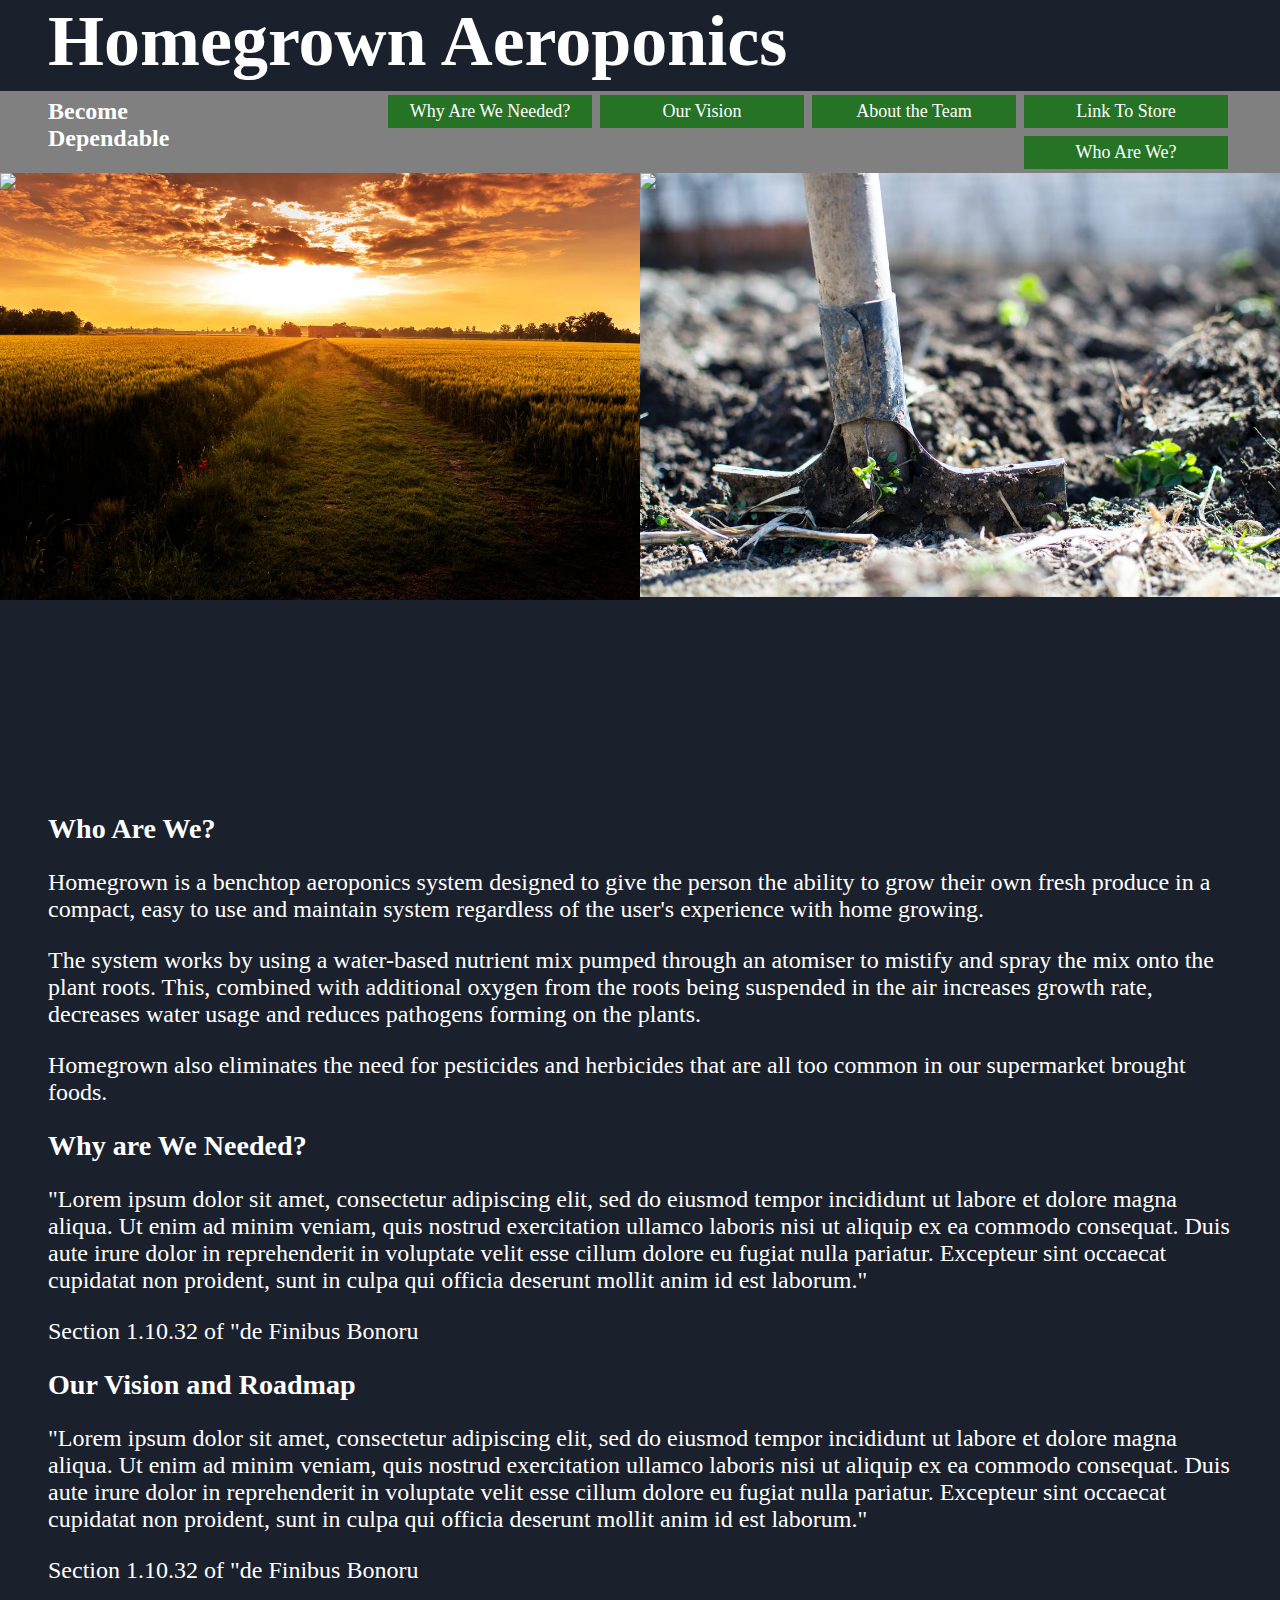
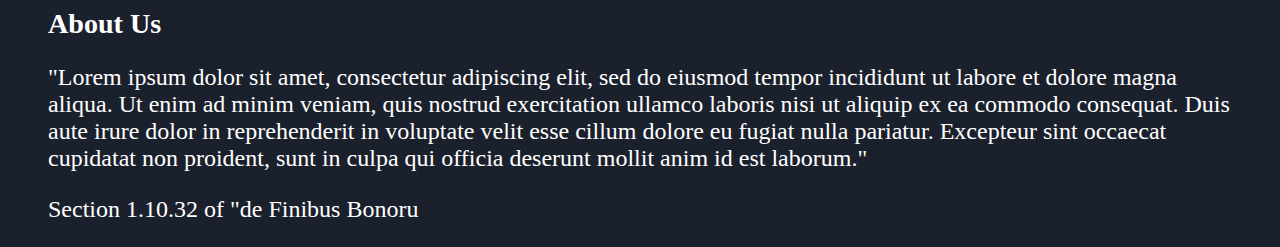
==== commit 8a5ea45c: "Update index.html" ====
--- a/index.html
+++ b/index.html
@@ -24,9 +24,9 @@
 		<img id="Left1" class="LeftSide" src="plan1.png"><!--topmost image-->
 	</div>
 	<div id="ImageBase" onclick="RightChange();"> 
-		<img id="Right3" class="RightSide" src="land.png">
-		<img id="Right2" class="RightSide" src="shovel.png">
-		<img id="Right1" class="RightSide" src="gun.jpg"><!--topmost image-->
+		<img id="Right3" class="RightSide" src="shovel.png">
+		<img id="Right2" class="RightSide" src="model2.png">
+		<img id="Right1" class="RightSide" src="model1.png"><!--topmost image-->
 	</div>
 </div>
 <div class="Page-Headers" id="WhoAreWe">
--- a/styles.css
+++ b/styles.css
@@ -90,6 +90,7 @@
 	width:100%;
 	height:640px;
 	overflow:hidden;
+	cursor: pointer;
 }
 #ImageBase
 {
@@ -97,69 +98,27 @@
 	width:auto;
 	height:auto;
 	margin:0 auto;
+	cursor: pointer;
+
 }
-
-#ImageBase img.LeftSide
+#ImageBase img
 {
-	position:Absolute;
-	left:0px;
-	width:50%;
 	-webkit-transition: opacity 1s ease-in-out;
 	-moz-transition: opacity 1s ease-in-out;
 	-o-transition: opacity 1s ease-in-out;
 	transition: opacity 1s ease-in-out;
 }
+#ImageBase img.LeftSide
+{
+	position: Absolute;
+	left: 0px;
+	width: 50%;
+	cursor: pointer;	
+}
 #ImageBase img.RightSide
 {
 	position:Absolute;
-	right:0px;
-	width:50%;
-	-webkit-transition: opacity 1s ease-in-out;
-	-moz-transition: opacity 1s ease-in-out;
-	-o-transition: opacity 1s ease-in-out;
-	transition: opacity 1s ease-in-out;
+	right: 0px;
+	width: 50%;
+	cursor: pointer;
 }
-
-/*
-for 'n' images 
-a=presentation for 1 image 
-b=duration for cross fading
-total time -> t=(a+b)*n
-*/
-/*0%, (a/t)*100, (a+b)/t*100=(1/n)*(100)100-(b/t*100)100*/
-@keyframes ImageBaseFadeInOut 
-{
-	0% 
-	{
-		opacity:1;
-	}
-	45% 
-	{
-		opacity:1;
-	}
-	55% 
-	{
-		opacity:0;
-	}
-	100% 
-	{
-		opacity:0;
-	}
-}
-
-#ImageBase img.LeftTopImg 
-{
-	animation-name: ImageBaseFadeInOut;
-	animation-timing-function: ease-in-out;
-	animation-iteration-count: infinite;
-	animation-duration: 10s;
-	animation-direction: alternate;
-}
-#ImageBase img.RightTopImg 
-{
-	animation-name: ImageBaseFadeInOut;
-	animation-timing-function: ease-in-out;
-	animation-iteration-count: infinite;
-	animation-duration: 10s;
-	animation-direction: alternate;
-}
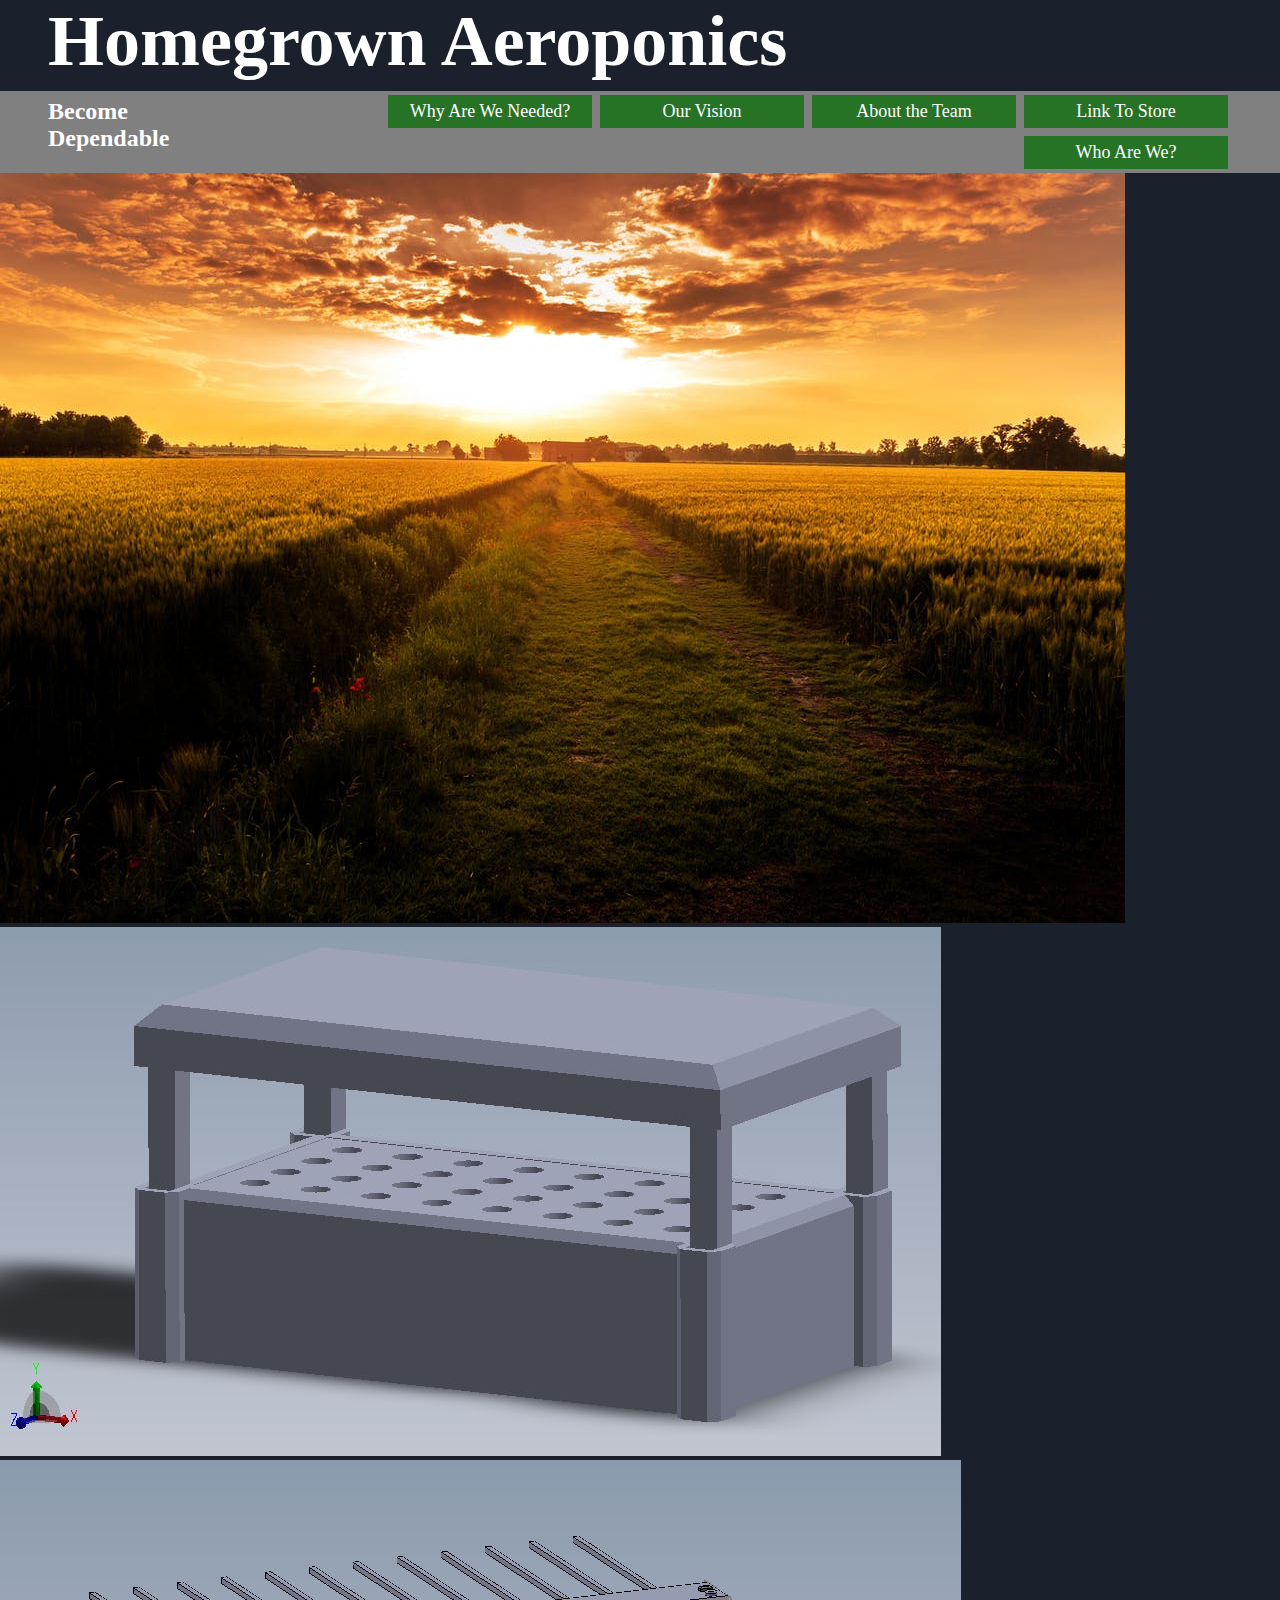
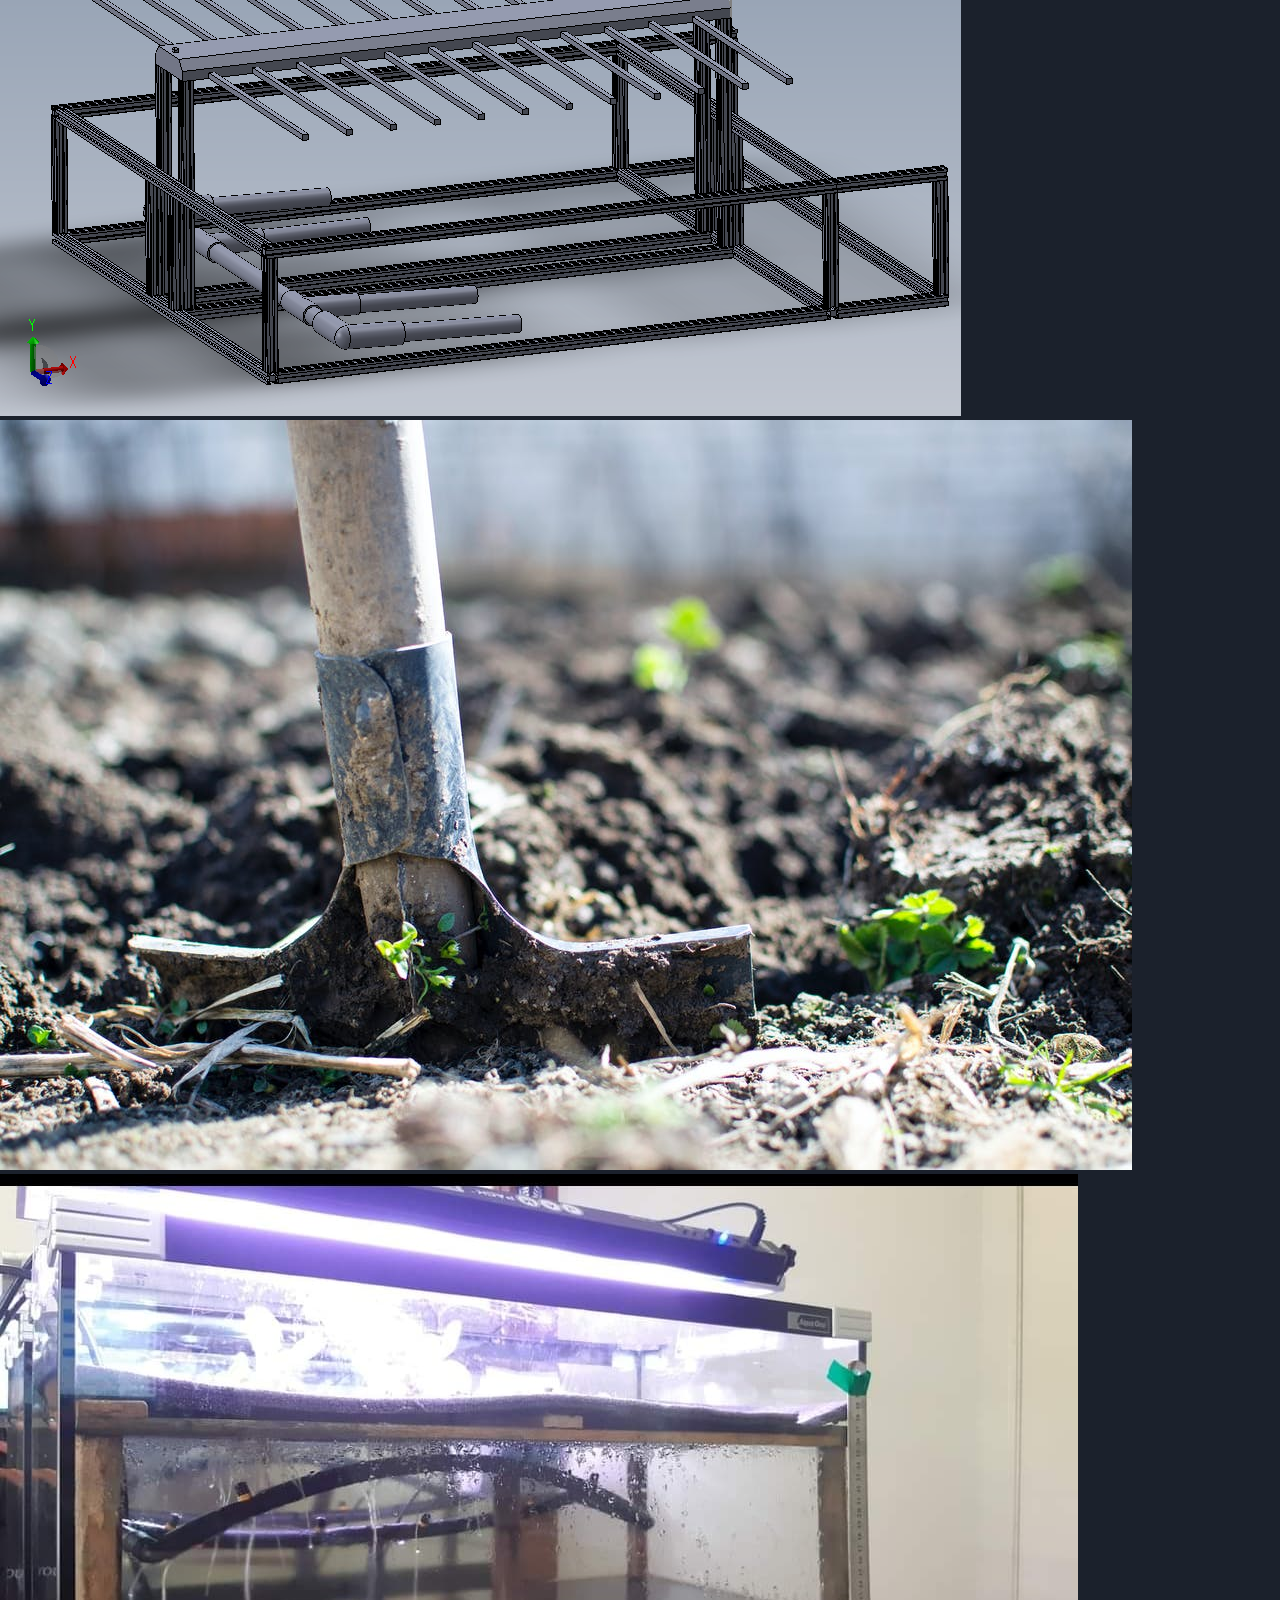
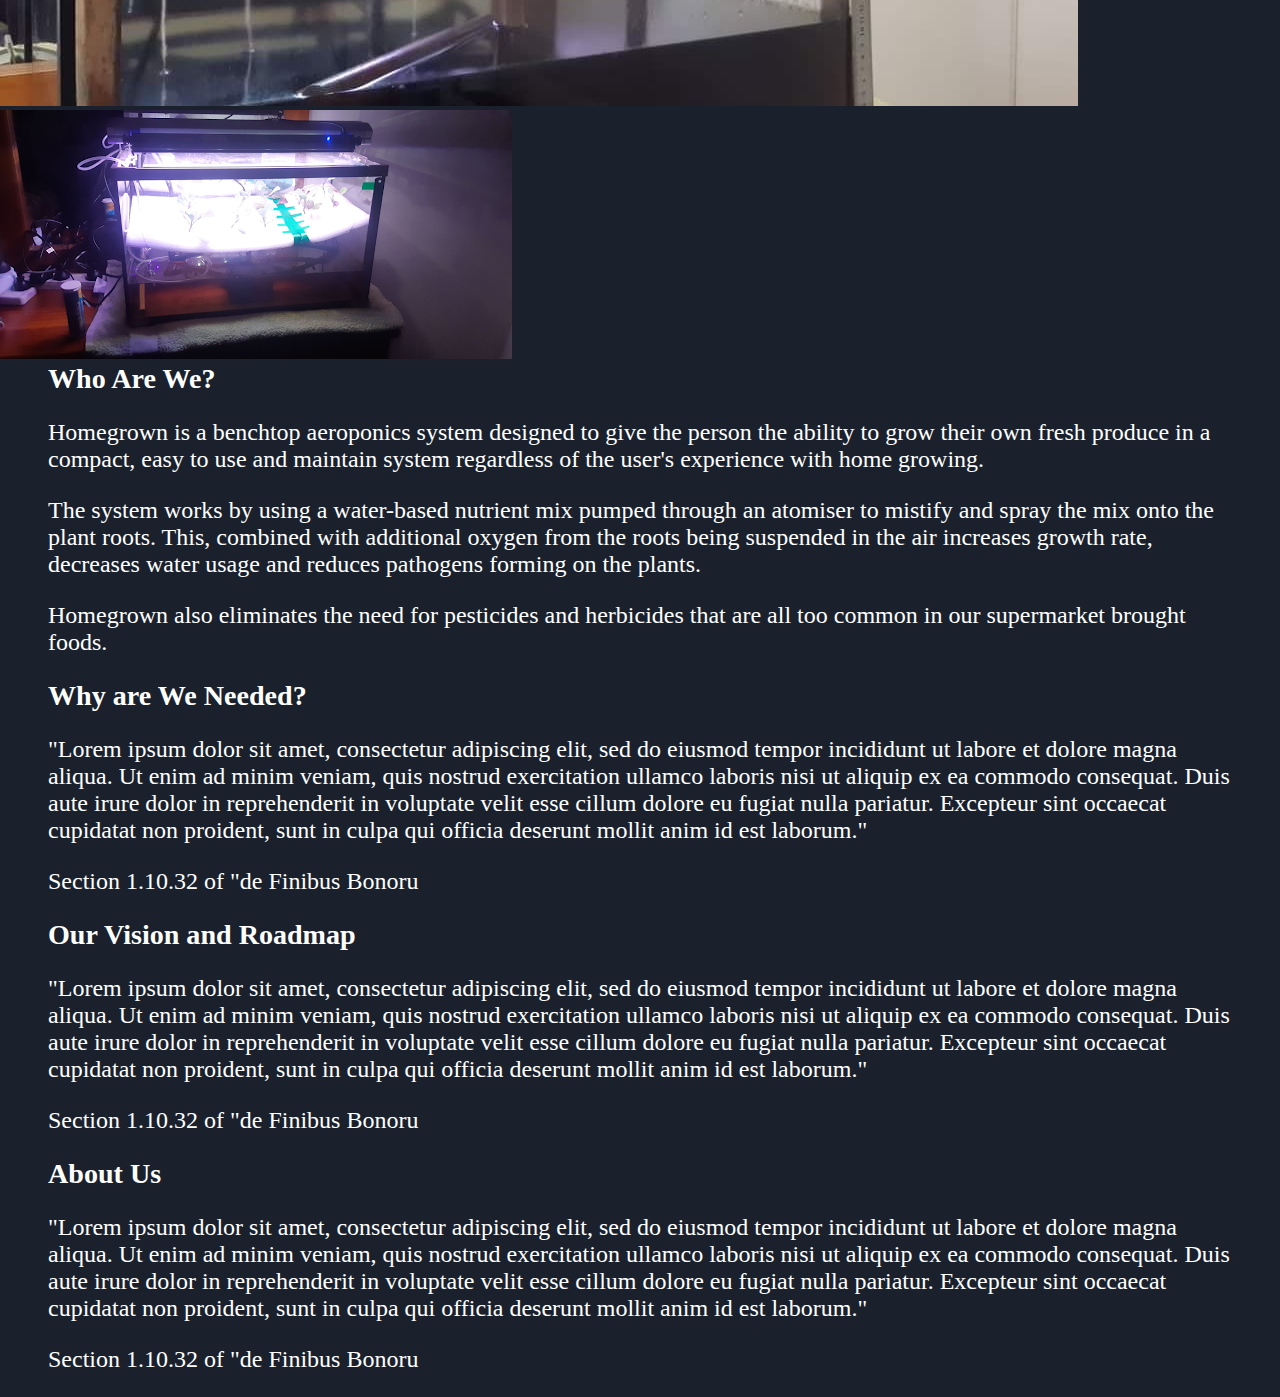
==== commit 05394802: "Update index.html" ====
--- a/index.html
+++ b/index.html
@@ -17,16 +17,16 @@
 		<a class="TopMenuBar column" href="#WhoAreWe">Who Are We?</a>
 	</div>
 </div>
-<div class="ImageContainer">
-	<div id="ImageBase" onclick="LeftChange();"> 
-		<img id="Left3" class="LeftSide" src="land.png">
-		<img id="Left2" class="LeftSide" src="plan2.png">
-		<img id="Left1" class="LeftSide" src="plan1.png"><!--topmost image-->
+<div id="ImageBase">
+	<div onclick="LeftChange();"> 
+		<img id="Left3" src="land.png">
+		<img id="Left2" src="plan2.png">
+		<img id="Left1" src="plan1.png"><!--topmost image-->
 	</div>
-	<div id="ImageBase" onclick="RightChange();"> 
-		<img id="Right3" class="RightSide" src="shovel.png">
-		<img id="Right2" class="RightSide" src="model2.png">
-		<img id="Right1" class="RightSide" src="model1.png"><!--topmost image-->
+	<div onclick="RightChange();"> 
+		<img id="Right3"  src="shovel.png">
+		<img id="Right2"  src="model2.png">
+		<img id="Right1"  src="model1.png"><!--topmost image-->
 	</div>
 </div>
 <div class="Page-Headers" id="WhoAreWe">
@@ -102,5 +102,4 @@
 	break;
 	}
 }
-
 </script> 
